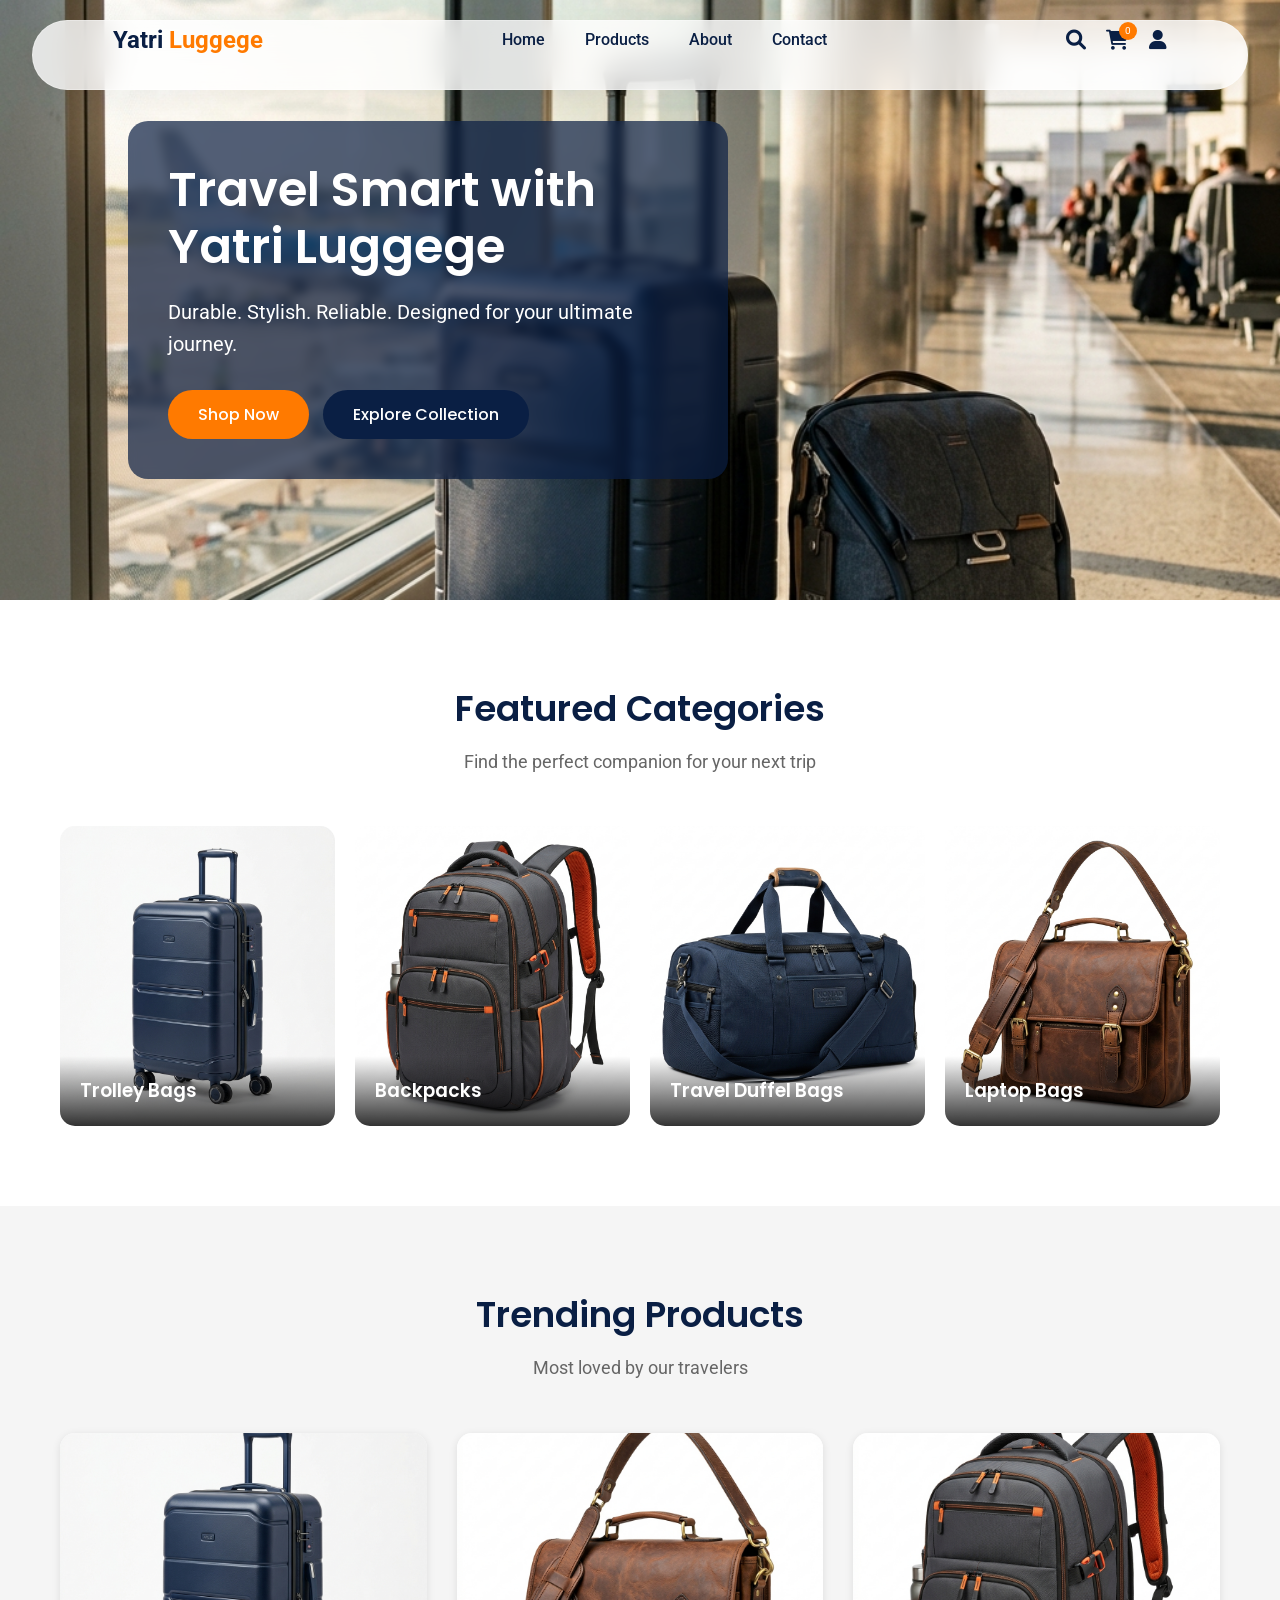
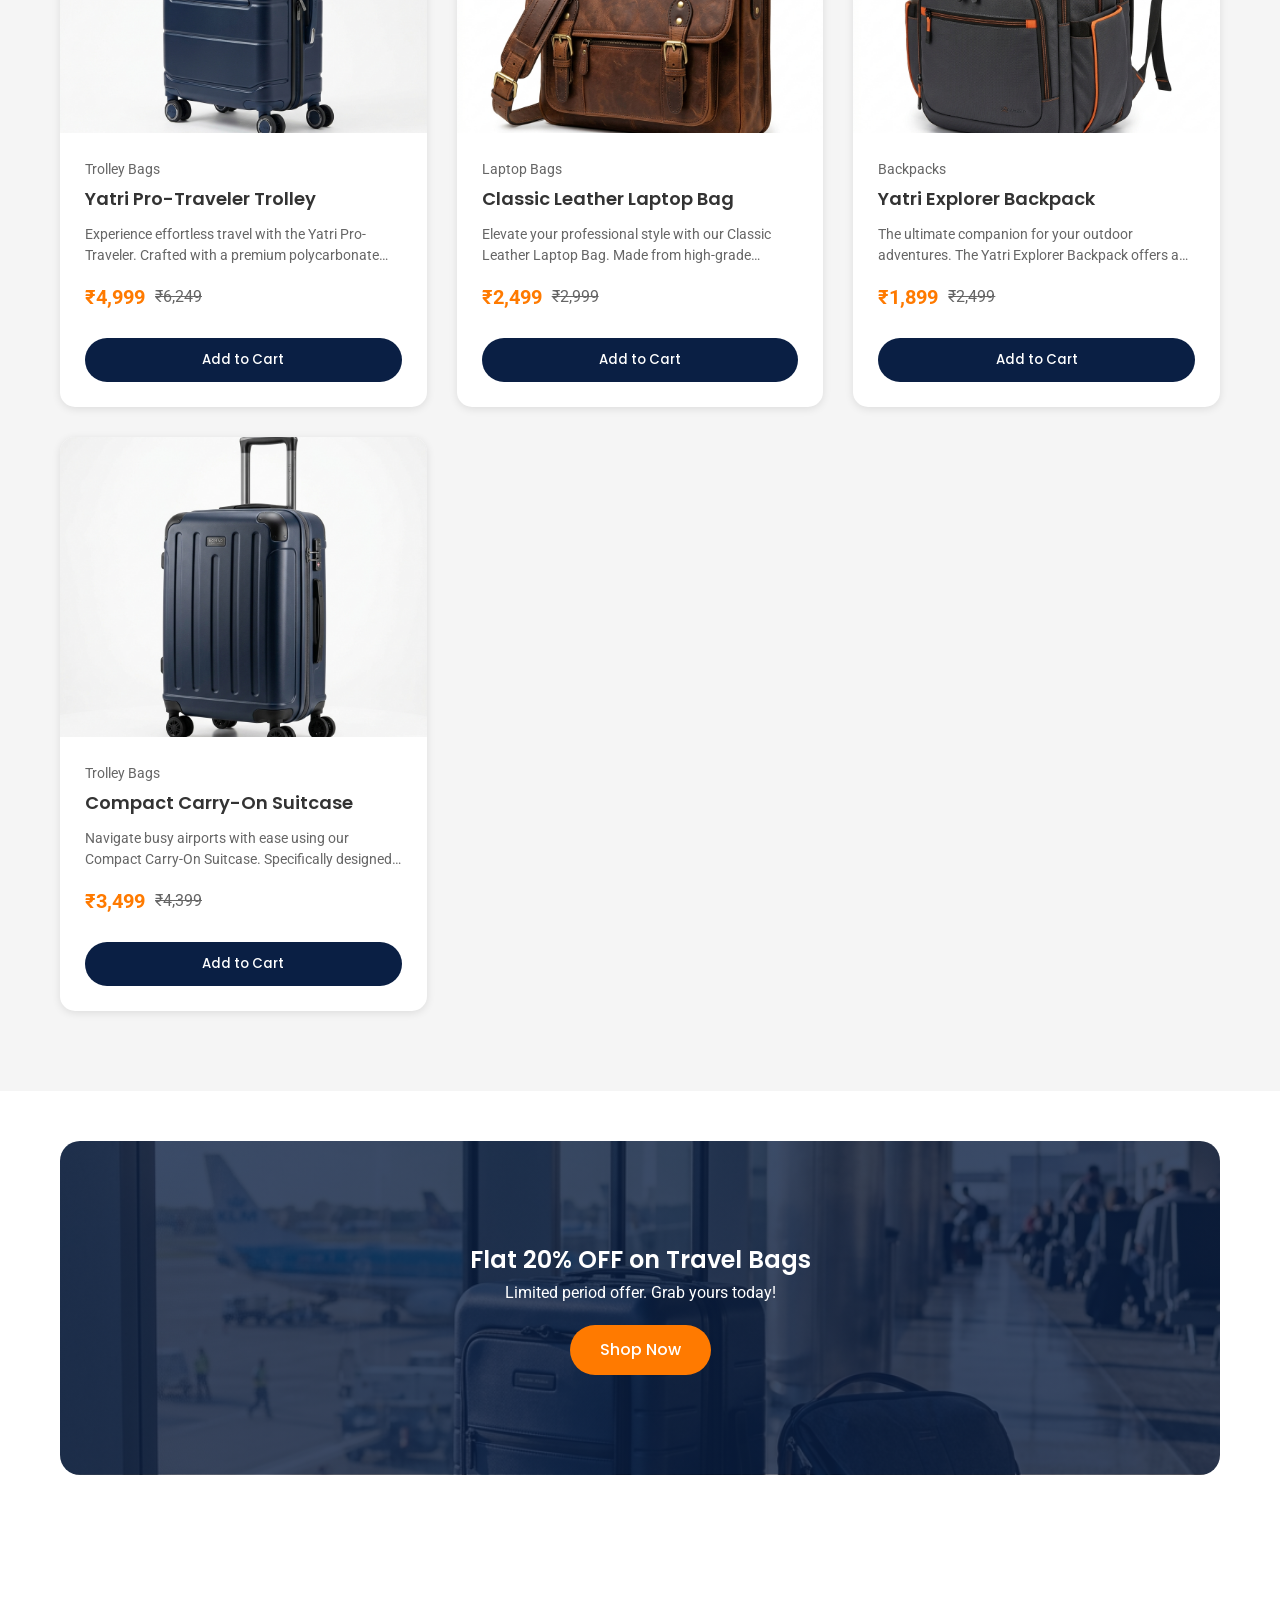
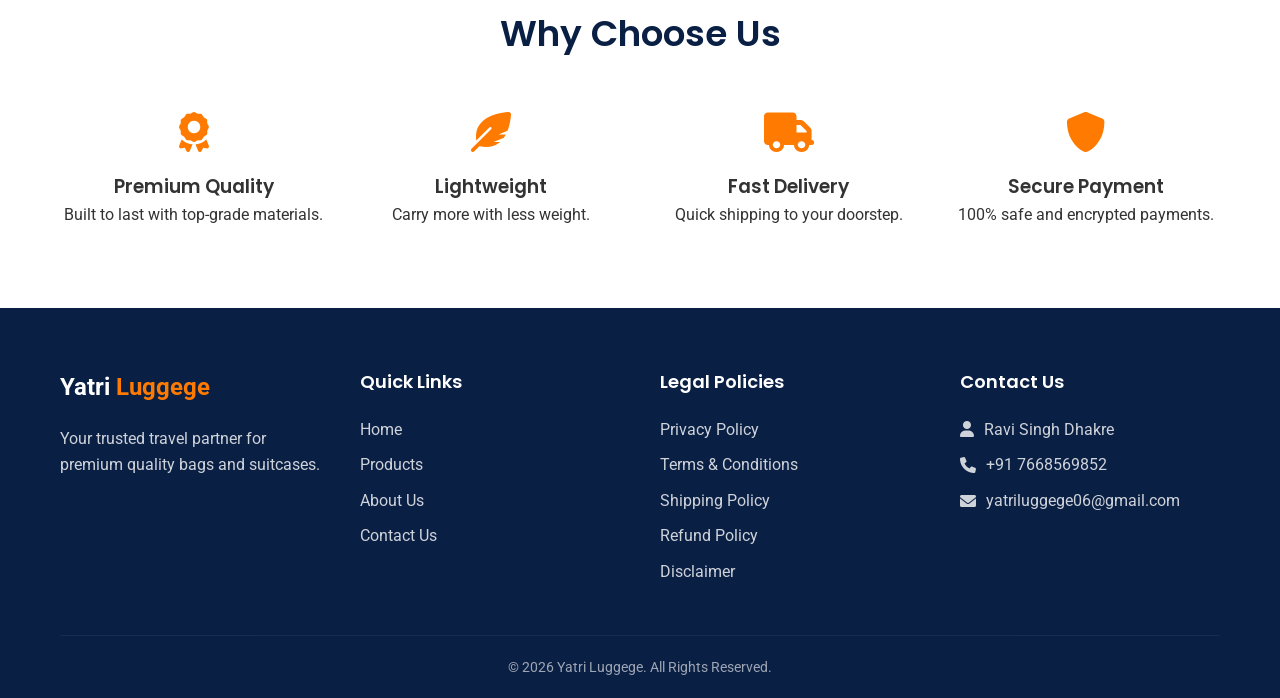
==== index.html @ 495dad35 "Made website fully mobile responsive: improved header, hero, grids, and tables" ====
<!DOCTYPE html>
<html lang="en">
<head>
    <meta charset="UTF-8">
    <meta name="viewport" content="width=device-width, initial-scale=1.0">
    <title>Yatri Luggege | Premium Travel Bags & Suitcases</title>
    <meta name="description" content="Shop high-quality, durable, and stylish travel bags, suitcases, and backpacks at Yatri Luggege. Your perfect travel partner.">
    <link rel="stylesheet" href="https://cdnjs.cloudflare.com/ajax/libs/font-awesome/6.0.0/css/all.min.css">
    <link rel="stylesheet" href="css/style.css">
    <style>
        /* Hero Slider Styles */
        .hero {
            height: 600px;
            position: relative;
            overflow: hidden;
        }
        .hero-slide {
            position: absolute;
            top: 0;
            left: 0;
            width: 100%;
            height: 100%;
            background-size: cover;
            background-position: center;
            display: flex;
            align-items: center;
            opacity: 0;
            transition: opacity 1s ease-in-out;
        }
        .hero-slide.active {
            opacity: 1;
        }
        .hero-content {
            color: white;
            max-width: 600px;
            padding: 40px;
            background: rgba(10, 31, 68, 0.7);
            backdrop-filter: blur(5px);
            border-radius: 20px;
            margin-left: 10%;
            animation: slideUp 0.8s ease-out;
        }
        @keyframes slideUp {
            from { transform: translateY(50px); opacity: 0; }
            to { transform: translateY(0); opacity: 1; }
        }
        .hero-content h1 {
            font-size: 48px;
            margin-bottom: 20px;
            line-height: 1.2;
        }
        .hero-content p {
            font-size: 20px;
            margin-bottom: 30px;
        }

        @media (max-width: 768px) {
            .hero {
                height: 500px;
            }
            .hero-content {
                margin-left: 5%;
                margin-right: 5%;
                padding: 30px;
                text-align: center;
            }
            .hero-content h1 {
                font-size: 32px;
            }
            .hero-content p {
                font-size: 16px;
            }
            .hero-btns {
                display: flex;
                flex-direction: column;
                gap: 10px;
            }
            .hero-btns .btn {
                margin-left: 0 !important;
                width: 100%;
            }
        }

        /* Category Section */
        .category-grid {
            display: grid;
            grid-template-columns: repeat(auto-fit, minmax(250px, 1fr));
            gap: 20px;
        }
        .category-card {
            height: 300px;
            border-radius: 15px;
            overflow: hidden;
            position: relative;
            cursor: pointer;
        }
        .category-card img {
            width: 100%;
            height: 100%;
            object-fit: cover;
            transition: transform 0.5s ease;
        }
        .category-card:hover img {
            transform: scale(1.1);
        }
        .category-overlay {
            position: absolute;
            bottom: 0;
            left: 0;
            width: 100%;
            padding: 20px;
            background: linear-gradient(transparent, rgba(0,0,0,0.8));
            color: white;
        }

        /* Product Cards */
        .product-grid {
            display: grid;
            grid-template-columns: repeat(auto-fill, minmax(280px, 1fr));
            gap: 30px;
        }
        @media (max-width: 480px) {
            .product-grid {
                grid-template-columns: 1fr;
                gap: 20px;
            }
            .category-grid {
                grid-template-columns: 1fr;
            }
        }
        .product-card {
            background: var(--white);
            border-radius: 15px;
            overflow: hidden;
            box-shadow: var(--shadow-sm);
            transition: var(--transition);
            position: relative;
        }
        .product-card:hover {
            transform: translateY(-10px);
            box-shadow: var(--shadow-lg);
        }
        .product-img {
            height: 300px;
            overflow: hidden;
        }
        .product-img img {
            width: 100%;
            height: 100%;
            object-fit: cover;
        }
        .product-info {
            padding: 25px;
        }
        .product-category {
            font-size: 14px;
            color: var(--text-light);
            margin-bottom: 5px;
        }
        .product-name {
            font-size: 18px;
            font-weight: 600;
            margin-bottom: 10px;
        }
        .product-card-description {
            font-size: 14px;
            color: var(--text-light);
            margin-bottom: 15px;
            display: -webkit-box;
            -webkit-line-clamp: 2;
            -webkit-box-orient: vertical;
            overflow: hidden;
            line-height: 1.5;
        }
        .product-price {
            display: flex;
            align-items: center;
            gap: 10px;
            margin-bottom: 25px;
        }
        .curr-price {
            font-size: 20px;
            font-weight: 700;
            color: var(--secondary-color);
        }
        .old-price {
            text-decoration: line-through;
            color: var(--text-light);
            font-size: 16px;
        }
        .add-to-cart-btn {
            width: 100%;
        }

        /* Offer Banner */
        .offer-banner {
            background: linear-gradient(rgba(10, 31, 68, 0.8), rgba(10, 31, 68, 0.8)), url('assets/hero/banner-1.png');
            background-size: cover;
            background-position: center;
            color: white;
            text-align: center;
            padding: 100px 20px;
            border-radius: 20px;
            margin: 50px 0;
        }
        @media (max-width: 768px) {
            .offer-banner {
                padding: 60px 20px;
            }
            .offer-banner h2 {
                font-size: 24px;
            }
        }

        /* Why Choose Us */
        .features-grid {
            display: grid;
            grid-template-columns: repeat(auto-fit, minmax(200px, 1fr));
            gap: 30px;
            text-align: center;
        }
        .feature-item i {
            font-size: 40px;
            color: var(--secondary-color);
            margin-bottom: 20px;
        }
    </style>
</head>
<body>

    <header>
        <div class="container">
            <nav>
                <a href="index.html" class="logo">Yatri <span>Luggege</span></a>
                <ul class="nav-links">
                    <li><a href="index.html">Home</a></li>
                    <li><a href="products.html">Products</a></li>
                    <li><a href="about.html">About</a></li>
                    <li><a href="contact.html">Contact</a></li>
                </ul>
                <div class="nav-icons">
                    <i class="fas fa-search"></i>
                    <a href="cart.html" class="cart-icon">
                        <i class="fas fa-shopping-cart"></i>
                        <span class="cart-count">0</span>
                    </a>
                    <a href="admin.html"><i class="fas fa-user"></i></a>
                    <i class="fas fa-bars menu-btn"></i>
                </div>
            </nav>
        </div>
    </header>

    <section class="hero">
        <div class="hero-slide active" style="background-image: url('assets/hero/banner-1.png');">
            <div class="hero-content">
                <h1>Travel Smart with Yatri Luggege</h1>
                <p>Durable. Stylish. Reliable. Designed for your ultimate journey.</p>
                <div class="hero-btns">
                    <a href="products.html" class="btn btn-secondary">Shop Now</a>
                    <a href="#featured" class="btn btn-primary" style="margin-left: 10px;">Explore Collection</a>
                </div>
            </div>
        </div>
    </section>

    <section class="section-padding" id="featured">
        <div class="container">
            <div class="section-title">
                <h2>Featured Categories</h2>
                <p>Find the perfect companion for your next trip</p>
            </div>
            <div class="category-grid">
                <div class="category-card" onclick="location.href='products.html?category=Trolley Bags'">
                    <img src="assets/products/trolley-1.jpg" alt="Trolley Bags">
                    <div class="category-overlay">
                        <h3>Trolley Bags</h3>
                    </div>
                </div>
                <div class="category-card" onclick="location.href='products.html?category=Backpacks'">
                    <img src="assets/products/backpack-1.jpg" alt="Backpacks">
                    <div class="category-overlay">
                        <h3>Backpacks</h3>
                    </div>
                </div>
                <div class="category-card" onclick="location.href='products.html?category=Travel Duffel Bags'">
                    <img src="assets/products/duffel-1.jpg" alt="Duffel Bags">
                    <div class="category-overlay">
                        <h3>Travel Duffel Bags</h3>
                    </div>
                </div>
                <div class="category-card" onclick="location.href='products.html?category=Laptop Bags'">
                    <img src="assets/products/laptop-1.jpg" alt="Laptop Bags">
                    <div class="category-overlay">
                        <h3>Laptop Bags</h3>
                    </div>
                </div>
            </div>
        </div>
    </section>

    <section class="section-padding" style="background: var(--accent-color);">
        <div class="container">
            <div class="section-title">
                <h2>Trending Products</h2>
                <p>Most loved by our travelers</p>
            </div>
            <div class="product-grid" id="trending-products">
                <!-- Products loaded via JS -->
            </div>
        </div>
    </section>

    <section class="container">
        <div class="offer-banner">
            <h2>Flat 20% OFF on Travel Bags</h2>
            <p>Limited period offer. Grab yours today!</p>
            <a href="products.html" class="btn btn-secondary" style="margin-top: 20px;">Shop Now</a>
        </div>
    </section>

    <section class="section-padding">
        <div class="container">
            <div class="section-title">
                <h2>Why Choose Us</h2>
            </div>
            <div class="features-grid">
                <div class="feature-item">
                    <i class="fas fa-award"></i>
                    <h3>Premium Quality</h3>
                    <p>Built to last with top-grade materials.</p>
                </div>
                <div class="feature-item">
                    <i class="fas fa-feather-alt"></i>
                    <h3>Lightweight</h3>
                    <p>Carry more with less weight.</p>
                </div>
                <div class="feature-item">
                    <i class="fas fa-truck"></i>
                    <h3>Fast Delivery</h3>
                    <p>Quick shipping to your doorstep.</p>
                </div>
                <div class="feature-item">
                    <i class="fas fa-shield-alt"></i>
                    <h3>Secure Payment</h3>
                    <p>100% safe and encrypted payments.</p>
                </div>
            </div>
        </div>
    </section>

    <footer>
        <div class="container">
            <div class="footer-content">
                <div class="footer-brand">
                    <a href="index.html" class="logo" style="color: white;">Yatri <span>Luggege</span></a>
                    <p>Your trusted travel partner for premium quality bags and suitcases.</p>

                </div>
                <div class="footer-links">
                    <h4>Quick Links</h4>
                    <ul>
                        <li><a href="index.html">Home</a></li>
                        <li><a href="products.html">Products</a></li>
                        <li><a href="about.html">About Us</a></li>
                        <li><a href="contact.html">Contact Us</a></li>
                    </ul>
                </div>
                <div class="footer-links">
                    <h4>Legal Policies</h4>
                    <ul>
                        <li><a href="privacy-policy.html">Privacy Policy</a></li>
                        <li><a href="terms-conditions.html">Terms & Conditions</a></li>
                        <li><a href="shipping-policy.html">Shipping Policy</a></li>
                        <li><a href="refund-policy.html">Refund Policy</a></li>
                        <li><a href="disclaimer.html">Disclaimer</a></li>
                    </ul>
                </div>
                <div class="footer-contact">
                    <h4>Contact Us</h4>
                    <p><i class="fas fa-user"></i> Ravi Singh Dhakre</p>
                    <p><i class="fas fa-phone"></i> +91 7668569852</p>
                    <p><i class="fas fa-envelope"></i> yatriluggege06@gmail.com</p>
                </div>
            </div>
            <div class="footer-bottom">
                <p>&copy; 2026 Yatri Luggege. All Rights Reserved.</p>
            </div>
        </div>
    </footer>

    <script src="js/db.js"></script>
    <script src="js/main.js"></script>
    <script>
        document.addEventListener('DOMContentLoaded', () => {
            const trendingContainer = document.getElementById('trending-products');
            const trendingProducts = getTrendingProducts();

            trendingProducts.forEach(product => {
                const card = document.createElement('div');
                card.className = 'product-card';
                card.innerHTML = `
                    <div class="product-img">
                        <img src="${product.image}" alt="${product.name}" onclick="location.href='product-detail.html?id=${product.id}'">
                    </div>
                    <div class="product-info">
                        <div class="product-category">${product.category}</div>
                        <h3 class="product-name">${product.name}</h3>
                        <p class="product-card-description">${product.description}</p>
                        <div class="product-price">
                            <span class="curr-price">${formatPrice(product.price)}</span>
                            <span class="old-price">${formatPrice(product.originalPrice)}</span>
                        </div>
                        <button class="btn btn-primary add-to-cart-btn" onclick="addToCart(${product.id}, 1)">Add to Cart</button>
                    </div>
                `;
                trendingContainer.appendChild(card);
            });
        });
    </script>
</body>
</html>
---- css/style.css ----
@import url('https://fonts.googleapis.com/css2?family=Poppins:wght@300;400;500;600;700&family=Roboto:wght@300;400;500;700&display=swap');

:root {
    /* Colors */
    --primary-color: #0A1F44;
    --secondary-color: #FF7A00;
    --accent-color: #F5F5F5;
    --text-dark: #333333;
    --text-light: #666666;
    --white: #FFFFFF;
    --error: #FF4D4D;
    --success: #27AE60;

    /* Fonts */
    --heading-font: 'Poppins', sans-serif;
    --body-font: 'Roboto', sans-serif;

    /* Shadows */
    --shadow-sm: 0 2px 8px rgba(0, 0, 0, 0.1);
    --shadow-md: 0 4px 12px rgba(0, 0, 0, 0.15);
    --shadow-lg: 0 8px 24px rgba(0, 0, 0, 0.2);

    /* Spacing */
    --container-width: 1200px;
    --header-height: 80px;
    --transition: all 0.3s ease;
}

* {
    margin: 0;
    padding: 0;
    box-sizing: border-box;
}

body {
    font-family: var(--body-font);
    color: var(--text-dark);
    line-height: 1.6;
    overflow-x: hidden;
}

h1, h2, h3, h4, h5, h6 {
    font-family: var(--heading-font);
    font-weight: 600;
}

a {
    text-decoration: none;
    color: inherit;
    transition: var(--transition);
}

ul {
    list-style: none;
}

img {
    max-width: 100%;
    display: block;
}

.container {
    max-width: var(--container-width);
    margin: 0 auto;
    padding: 0 20px;
}

header .container {
    max-width: 95%; /* Extra width only for the header */
}

.btn {
    display: inline-block;
    padding: 12px 30px;
    border-radius: 50px;
    font-weight: 500;
    cursor: pointer;
    transition: var(--transition);
    border: none;
    font-family: var(--heading-font);
    text-align: center;
}

.btn-primary {
    background-color: var(--primary-color);
    color: var(--white);
}

.btn-primary:hover {
    background-color: #0d2a5c;
    transform: translateY(-2px);
    box-shadow: var(--shadow-md);
}

.btn-secondary {
    background-color: var(--secondary-color);
    color: var(--white);
}

.btn-secondary:hover {
    background-color: #e66e00;
    transform: translateY(-2px);
    box-shadow: var(--shadow-md);
}

.section-padding {
    padding: 80px 0;
}

.section-title {
    text-align: center;
    margin-bottom: 50px;
}

.section-title h2 {
    font-size: 36px;
    margin-bottom: 10px;
    color: var(--primary-color);
}

.section-title p {
    color: var(--text-light);
    font-size: 18px;
}

/* Header Styles */
header {
    position: fixed;
    top: 20px;
    left: 50%;
    transform: translateX(-50%);
    width: 95%;
    max-width: 1400px;
    height: 70px;
    background: rgba(255, 255, 255, 0.8);
    backdrop-filter: blur(15px);
    -webkit-backdrop-filter: blur(15px);
    border: 1px solid rgba(255, 255, 255, 0.3);
    border-radius: 50px;
    z-index: 1000;
    transition: all 0.4s cubic-bezier(0.4, 0, 0.2, 1);
    box-shadow: 0 10px 30px rgba(0, 0, 0, 0.05);
}

header.scrolled {
    top: 0;
    width: 100%;
    max-width: 100%;
    border-radius: 0;
    background: rgba(255, 255, 255, 0.95);
    height: 65px;
    box-shadow: var(--shadow-md);
}

@media (max-width: 768px) {
    header {
        top: 0;
        width: 100%;
        height: 65px;
        padding: 0 15px;
        border-radius: 0;
    }
    header.scrolled {
        height: 60px;
    }
}

nav {
    height: 100%;
    display: flex;
    justify-content: space-between;
    align-items: center;
    padding: 0 30px;
}

.logo {
    font-size: 24px;
    font-weight: 700;
    color: var(--primary-color);
    white-space: nowrap;
}

@media (max-width: 480px) {
    .logo {
        font-size: 20px;
    }
}

.logo span {
    color: var(--secondary-color);
}

.nav-links {
    display: flex;
    gap: 40px;
}

.nav-links a {
    text-decoration: none;
    color: var(--primary-color);
    font-weight: 500;
    transition: var(--transition);
    position: relative;
    padding: 5px 0;
}

.nav-links a::after {
    content: '';
    position: absolute;
    bottom: 0;
    left: 0;
    width: 0;
    height: 2px;
    background: var(--secondary-color);
    transition: var(--transition);
}

.nav-links a:hover::after,
.nav-links a.active::after {
    width: 100%;
}

.nav-links a:hover {
    color: var(--secondary-color);
}

.nav-icons {
    display: flex;
    gap: 25px;
    align-items: center;
}

.nav-icons i, .nav-icons a {
    font-size: 20px;
    color: var(--primary-color);
    cursor: pointer;
    transition: var(--transition);
    text-decoration: none;
}

.nav-icons i:hover, .nav-icons a:hover {
    color: var(--secondary-color);
    transform: scale(1.1);
}

.cart-icon {
    position: relative;
    display: flex;
    align-items: center;
}


.cart-count {
    position: absolute;
    top: -8px;
    right: -8px;
    background: var(--secondary-color);
    color: var(--white);
    font-size: 10px;
    width: 18px;
    height: 18px;
    border-radius: 50%;
    display: flex;
    align-items: center;
    justify-content: center;
}

/* Footer Styles */
footer {
    background: var(--primary-color);
    color: var(--white);
    padding: 60px 0 20px;
}

.footer-content {
    display: grid;
    grid-template-columns: repeat(auto-fit, minmax(250px, 1fr));
    gap: 40px;
    margin-bottom: 40px;
}

.footer-brand p {
    margin-top: 20px;
    opacity: 0.8;
}

.footer-links h4, .footer-contact h4 {
    margin-bottom: 20px;
    font-size: 18px;
}

.footer-links ul li {
    margin-bottom: 10px;
}

.footer-links ul li a {
    opacity: 0.8;
}

.footer-links ul li a:hover {
    opacity: 1;
    color: var(--secondary-color);
    padding-left: 5px;
}

.footer-contact p {
    margin-bottom: 10px;
    opacity: 0.8;
    display: flex;
    align-items: center;
    gap: 10px;
}

.social-links {
    display: flex;
    gap: 15px;
    margin-top: 20px;
}

.social-links a {
    width: 35px;
    height: 35px;
    background: rgba(255, 255, 255, 0.1);
    display: flex;
    align-items: center;
    justify-content: center;
    border-radius: 50%;
}

.footer-bottom {
    text-align: center;
    padding-top: 20px;
    border-top: 1px solid rgba(255, 255, 255, 0.1);
    font-size: 14px;
    opacity: 0.6;
}

/* Mobile Menu Toggle */
.menu-btn {
    display: none;
    font-size: 24px;
    cursor: pointer;
    color: var(--primary-color);
    order: 3;
}

.nav-icons {
    display: flex;
    gap: 20px;
    align-items: center;
    order: 2;
}

@media (max-width: 768px) {
    .menu-btn {
        display: block;
    }
    
    .nav-links {
        position: fixed;
        top: 0;
        right: -100%;
        height: 100vh;
        width: 280px;
        background: white;
        flex-direction: column;
        align-items: center;
        justify-content: center;
        gap: 30px;
        box-shadow: -5px 0 15px rgba(0,0,0,0.1);
        transition: 0.4s ease;
        z-index: 1001;
        display: flex;
    }

    .nav-links.active {
        right: 0;
    }

    .nav-links li {
        width: 100%;
        text-align: center;
    }

    .nav-links a {
        font-size: 18px;
        display: block;
        padding: 15px;
    }

    /* Menu Overlay */
    .menu-overlay {
        position: fixed;
        top: 0;
        left: 0;
        width: 100%;
        height: 100%;
        background: rgba(0,0,0,0.5);
        display: none;
        z-index: 1000;
    }

    .menu-overlay.active {
        display: block;
    }
}

/* Global Responsive Adjustments */
@media (max-width: 1024px) {
    :root {
        --container-width: 95%;
    }
}

@media (max-width: 768px) {
    .section-padding {
        padding: 60px 0;
    }
    .section-title {
        margin-bottom: 30px;
    }
    .section-title h2 {
        font-size: 28px;
    }
    .section-title p {
        font-size: 16px;
    }
    
    .grid-4, .grid-3, .grid-2 {
        grid-template-columns: repeat(auto-fit, minmax(250px, 1fr));
        gap: 20px;
    }
}

@media (max-width: 480px) {
    .container {
        padding: 0 15px;
    }
    .btn {
        padding: 10px 20px;
        font-size: 14px;
    }
}

/* Responsive Table Wrapper */
.table-responsive {
    width: 100%;
    overflow-x: auto;
    -webkit-overflow-scrolling: touch;
    margin-bottom: 20px;
}

.table-responsive table {
    min-width: 600px;
}
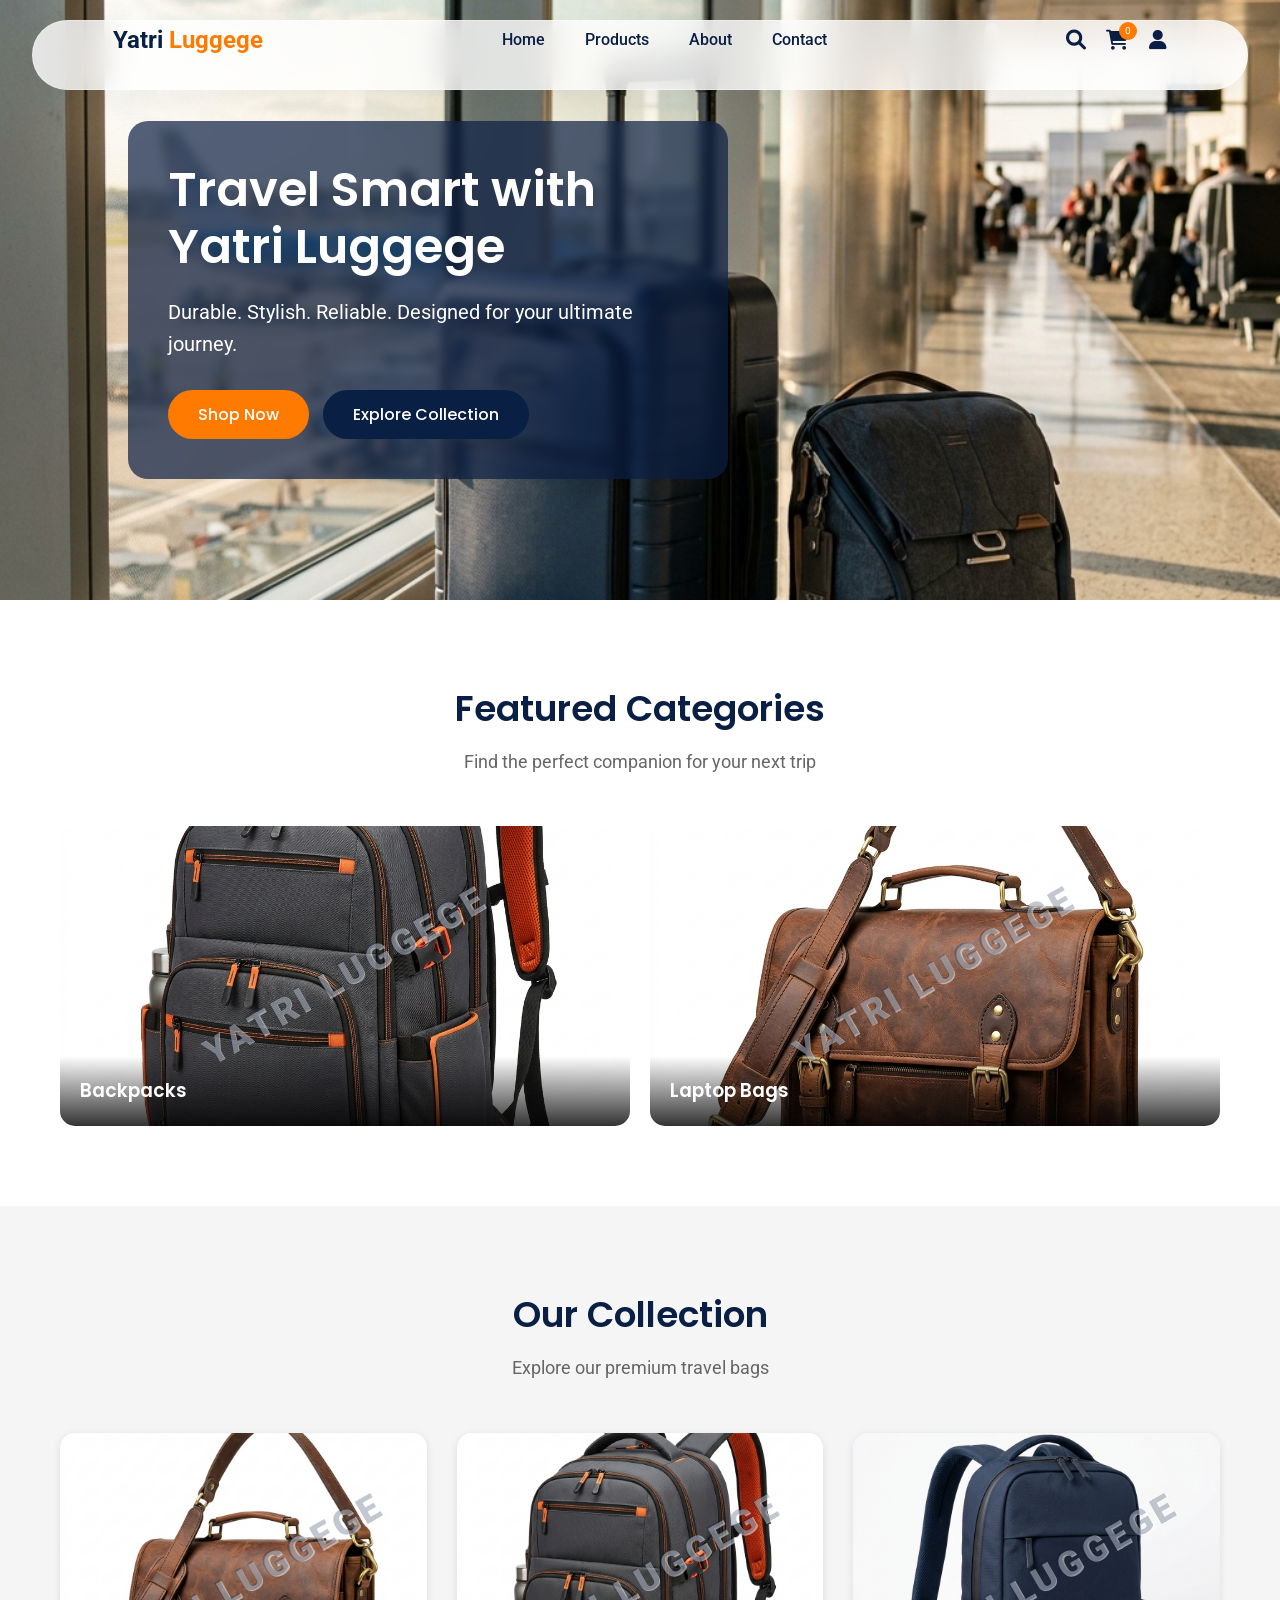
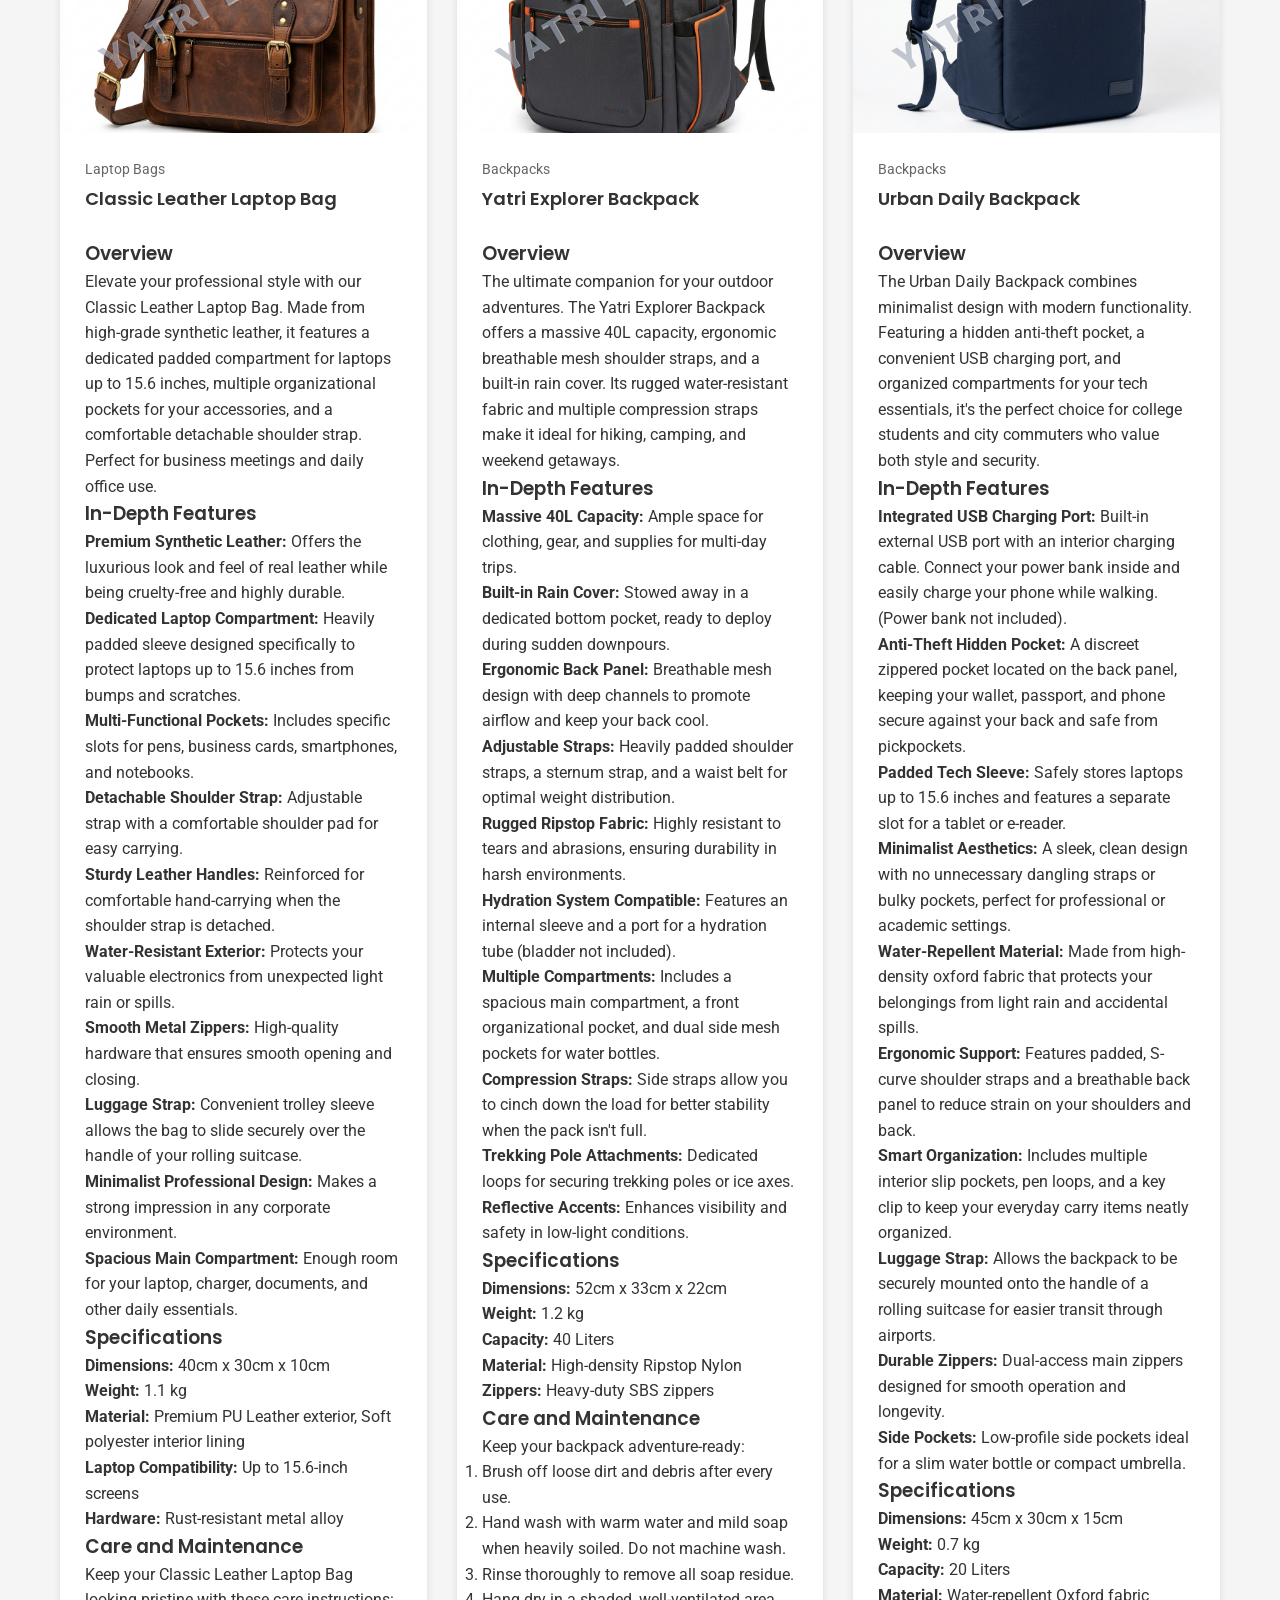
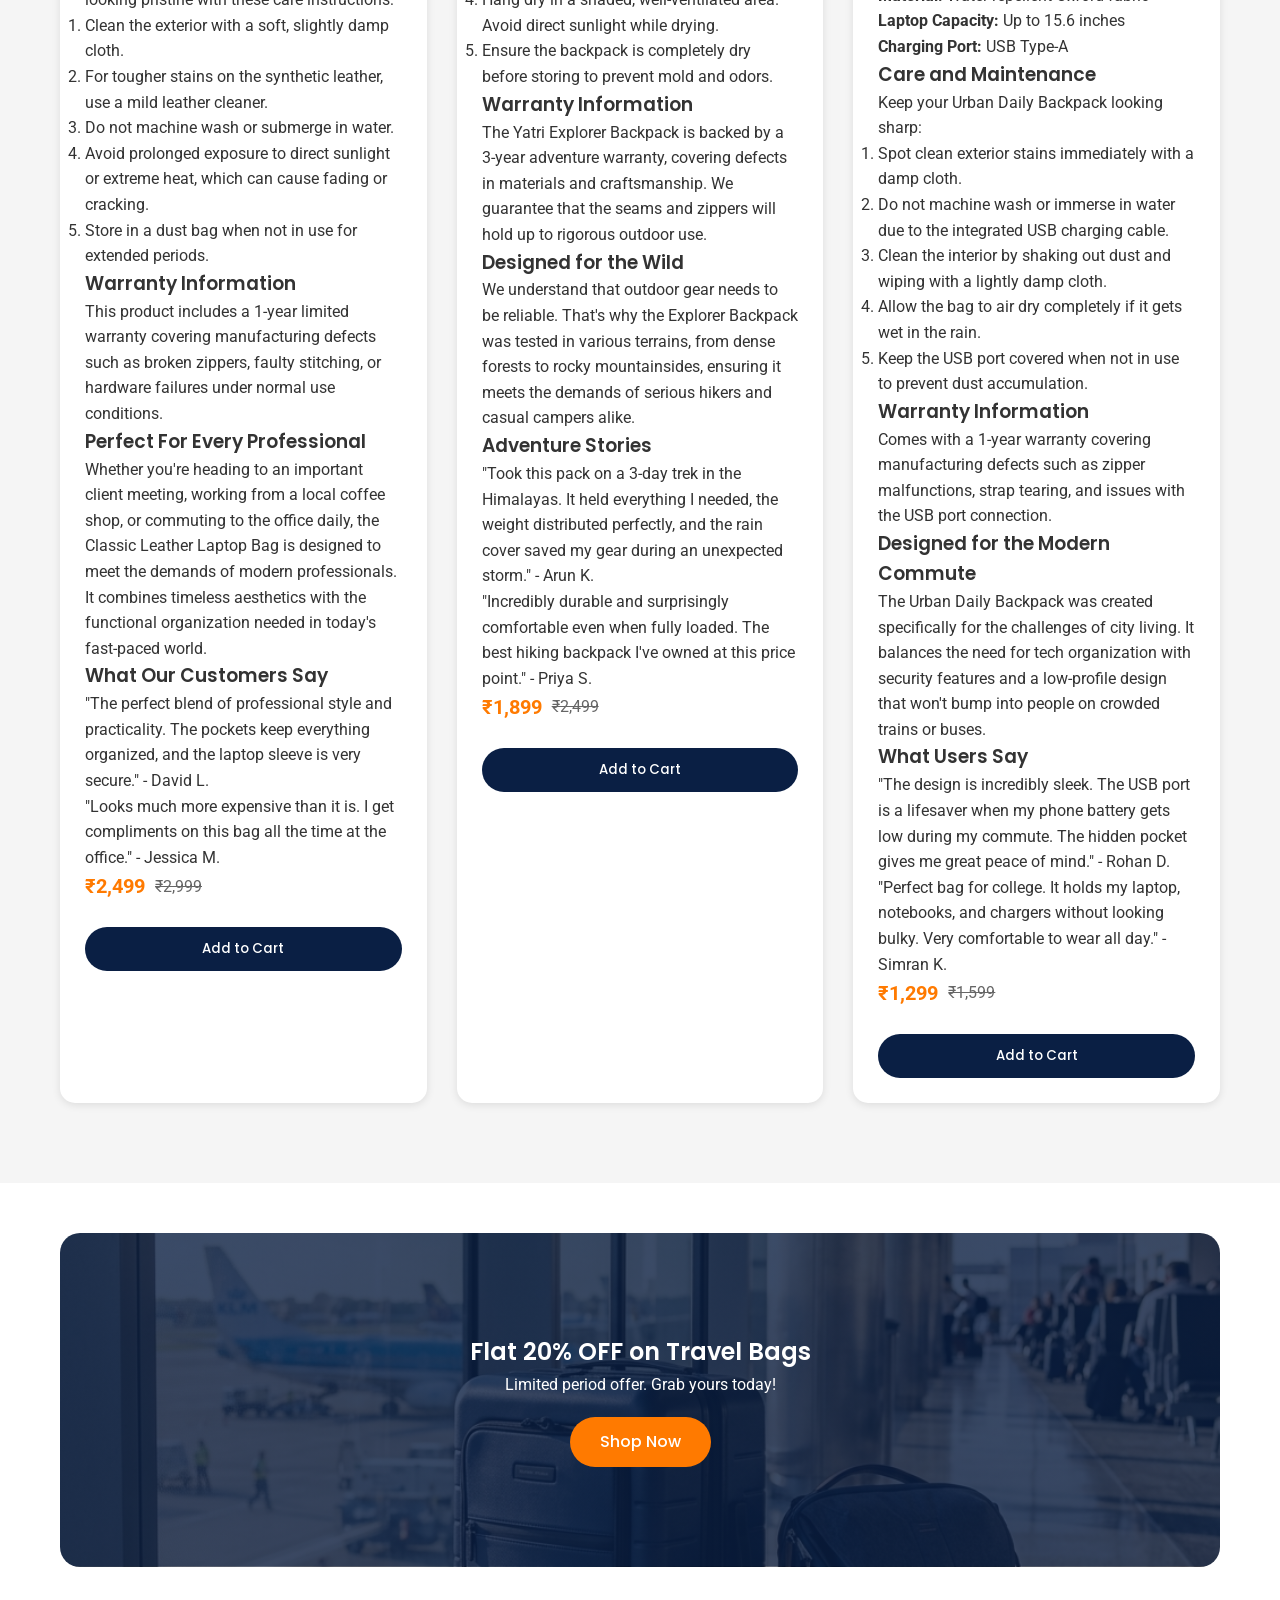
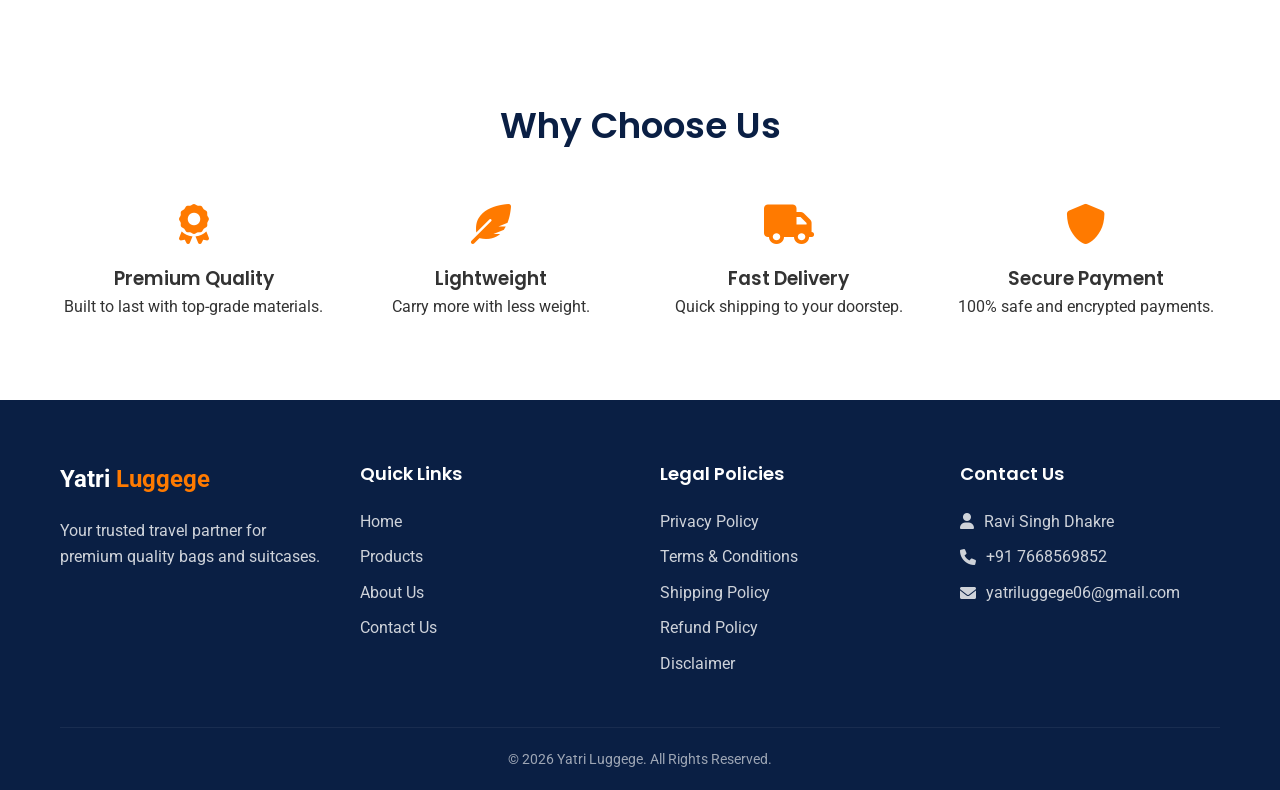
==== commit 192bc70f: "Remove trolley and duffel bags, update mobile responsiveness" ====
--- a/index.html
+++ b/index.html
@@ -271,24 +271,12 @@
                 <p>Find the perfect companion for your next trip</p>
             </div>
             <div class="category-grid">
-                <div class="category-card" onclick="location.href='products.html?category=Trolley Bags'">
-                    <img src="assets/products/trolley-1.jpg" alt="Trolley Bags">
-                    <div class="category-overlay">
-                        <h3>Trolley Bags</h3>
-                    </div>
-                </div>
                 <div class="category-card" onclick="location.href='products.html?category=Backpacks'">
                     <img src="assets/products/backpack-1.jpg" alt="Backpacks">
                     <div class="category-overlay">
                         <h3>Backpacks</h3>
                     </div>
                 </div>
-                <div class="category-card" onclick="location.href='products.html?category=Travel Duffel Bags'">
-                    <img src="assets/products/duffel-1.jpg" alt="Duffel Bags">
-                    <div class="category-overlay">
-                        <h3>Travel Duffel Bags</h3>
-                    </div>
-                </div>
                 <div class="category-card" onclick="location.href='products.html?category=Laptop Bags'">
                     <img src="assets/products/laptop-1.jpg" alt="Laptop Bags">
                     <div class="category-overlay">
@@ -302,8 +290,8 @@
     <section class="section-padding" style="background: var(--accent-color);">
         <div class="container">
             <div class="section-title">
-                <h2>Trending Products</h2>
-                <p>Most loved by our travelers</p>
+                <h2>Our Collection</h2>
+                <p>Explore our premium travel bags</p>
             </div>
             <div class="product-grid" id="trending-products">
                 <!-- Products loaded via JS -->
@@ -394,7 +382,7 @@
     <script>
         document.addEventListener('DOMContentLoaded', () => {
             const trendingContainer = document.getElementById('trending-products');
-            const trendingProducts = getTrendingProducts();
+            const trendingProducts = getProducts().slice(0, 8); // Show up to 8 products on homepage
 
             trendingProducts.forEach(product => {
                 const card = document.createElement('div');
--- a/css/style.css
+++ b/css/style.css
@@ -243,6 +243,15 @@
     transform: scale(1.1);
 }
 
+@media (max-width: 768px) {
+    .nav-icons {
+        gap: 15px;
+    }
+    .nav-icons i, .nav-icons a {
+        font-size: 18px;
+    }
+}
+
 .cart-icon {
     position: relative;
     display: flex;
@@ -361,16 +370,18 @@
         top: 0;
         right: -100%;
         height: 100vh;
-        width: 280px;
+        width: 80%; /* Increased from 280px */
+        max-width: 320px;
         background: white;
         flex-direction: column;
         align-items: center;
         justify-content: center;
-        gap: 30px;
-        box-shadow: -5px 0 15px rgba(0,0,0,0.1);
-        transition: 0.4s ease;
+        gap: 20px;
+        box-shadow: -10px 0 30px rgba(0,0,0,0.2);
+        transition: 0.4s cubic-bezier(0.4, 0, 0.2, 1);
         z-index: 1001;
         display: flex;
+        padding: 40px 0;
     }
 
     .nav-links.active {
@@ -383,9 +394,16 @@
     }
 
     .nav-links a {
-        font-size: 18px;
+        font-size: 20px;
         display: block;
-        padding: 15px;
+        padding: 20px;
+        width: 100%;
+        text-align: center;
+        border-bottom: 1px solid #f5f5f5;
+    }
+    
+    .nav-links li:last-child a {
+        border-bottom: none;
     }
 
     /* Menu Overlay */
@@ -453,3 +471,48 @@
 .table-responsive table {
     min-width: 600px;
 }
+
+/* Yatri Luggege Brand Text Watermark */
+.product-img,
+.product-gallery,
+.category-card,
+.cart-item-img {
+    position: relative !important;
+    display: block;
+}
+
+.product-img::after,
+.product-gallery::after,
+.category-card::after {
+    content: 'Yatri Luggege';
+    position: absolute;
+    top: 50%;
+    left: 50%;
+    transform: translate(-50%, -50%) rotate(-30deg);
+    font-size: 36px;
+    font-weight: 900;
+    color: rgba(10, 31, 68, 0.25);
+    text-transform: uppercase;
+    letter-spacing: 4px;
+    pointer-events: none;
+    z-index: 100;
+    white-space: nowrap;
+    text-shadow: 1px 1px 0 rgba(255, 255, 255, 0.5);
+}
+
+.cart-item-img::after {
+    content: 'Yatri Luggege';
+    position: absolute;
+    top: 50%;
+    left: 50%;
+    transform: translate(-50%, -50%) rotate(-30deg);
+    font-size: 12px;
+    font-weight: 900;
+    color: rgba(10, 31, 68, 0.25);
+    text-transform: uppercase;
+    letter-spacing: 1px;
+    pointer-events: none;
+    z-index: 100;
+    white-space: nowrap;
+    text-shadow: 1px 1px 0 rgba(255, 255, 255, 0.5);
+}
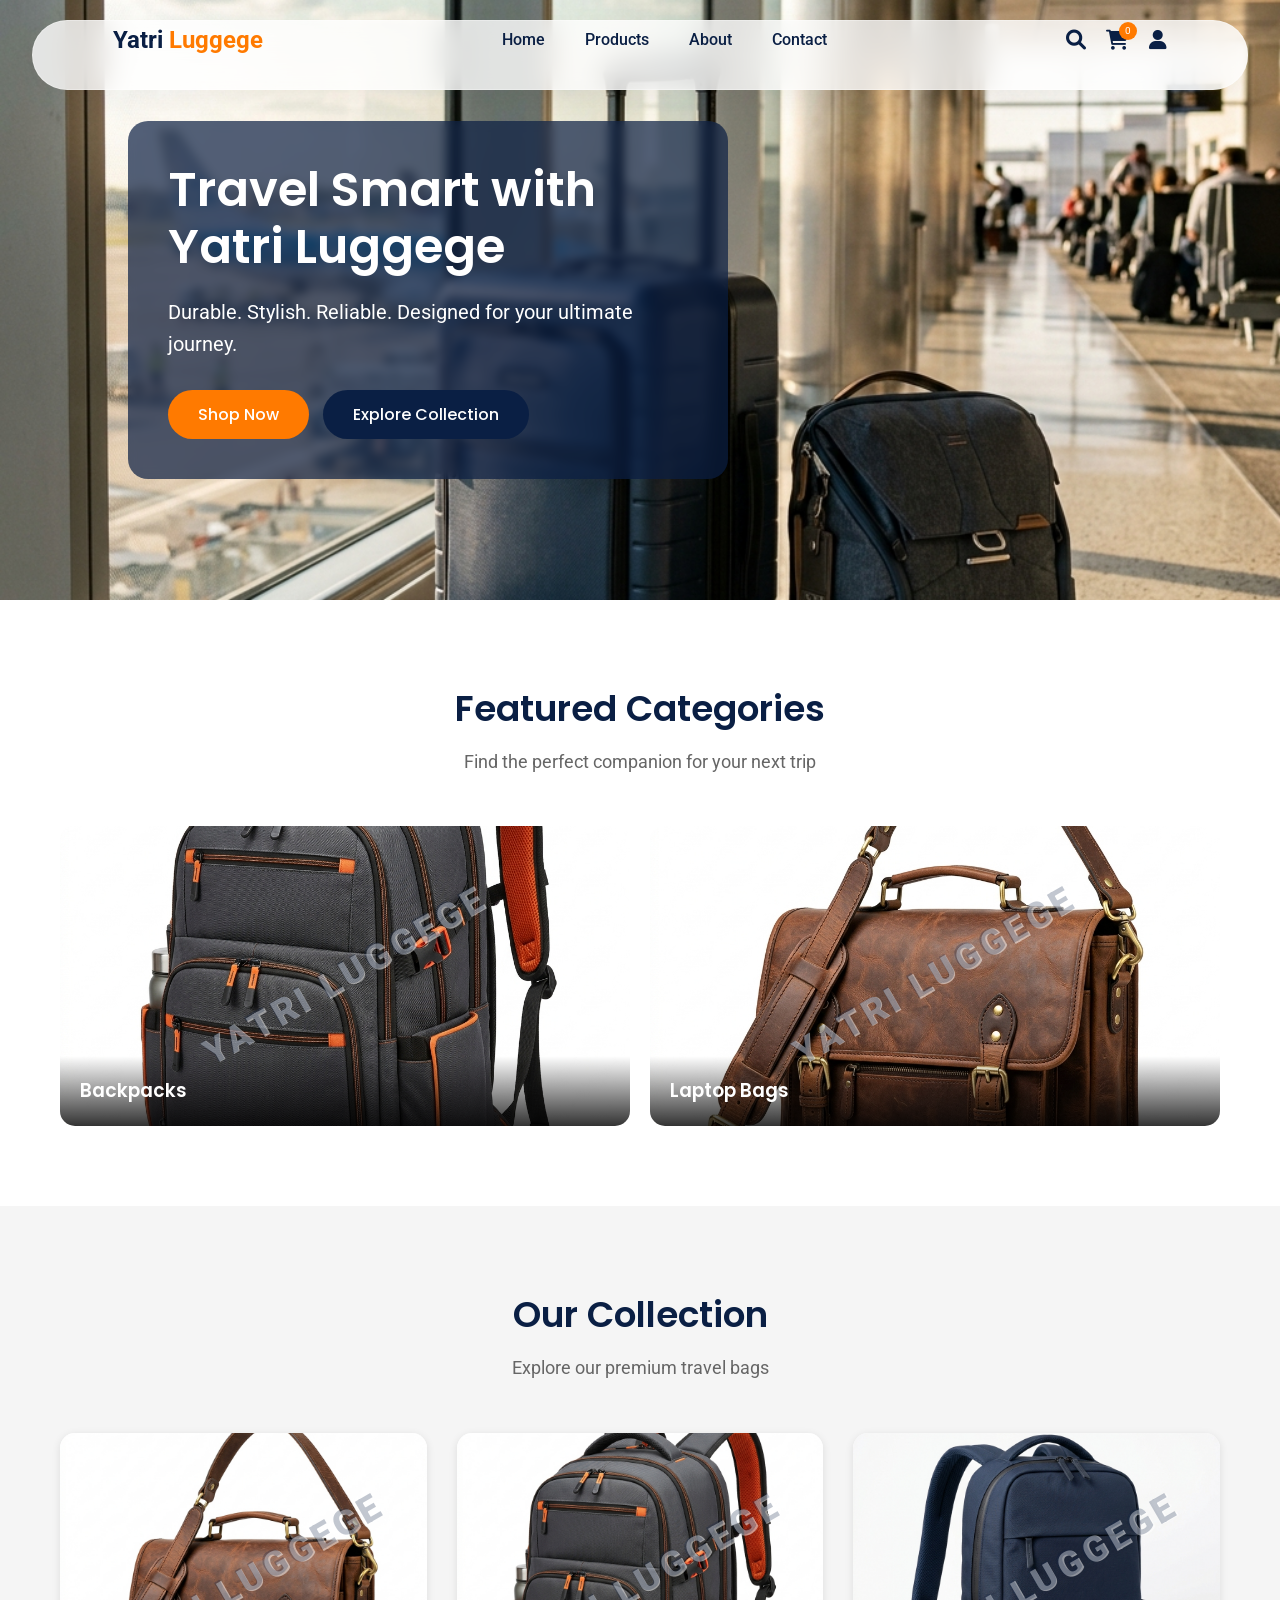
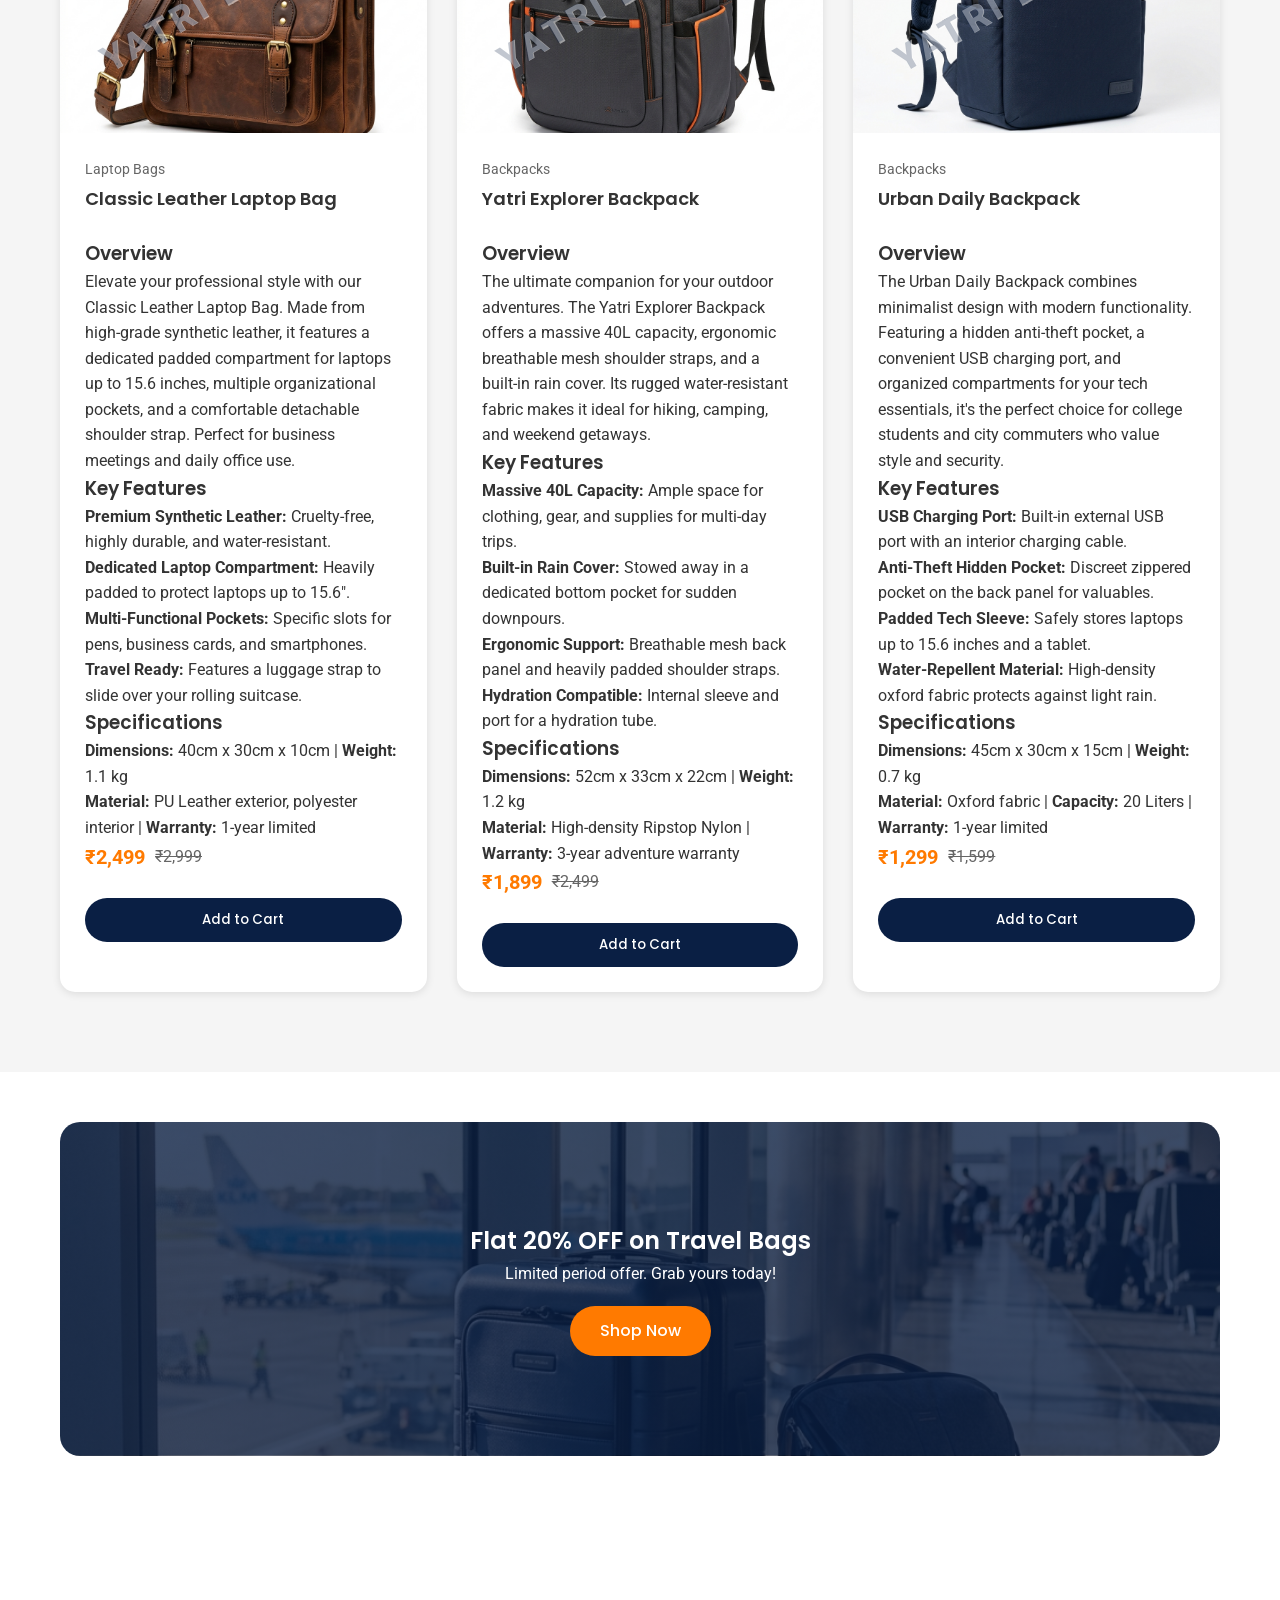
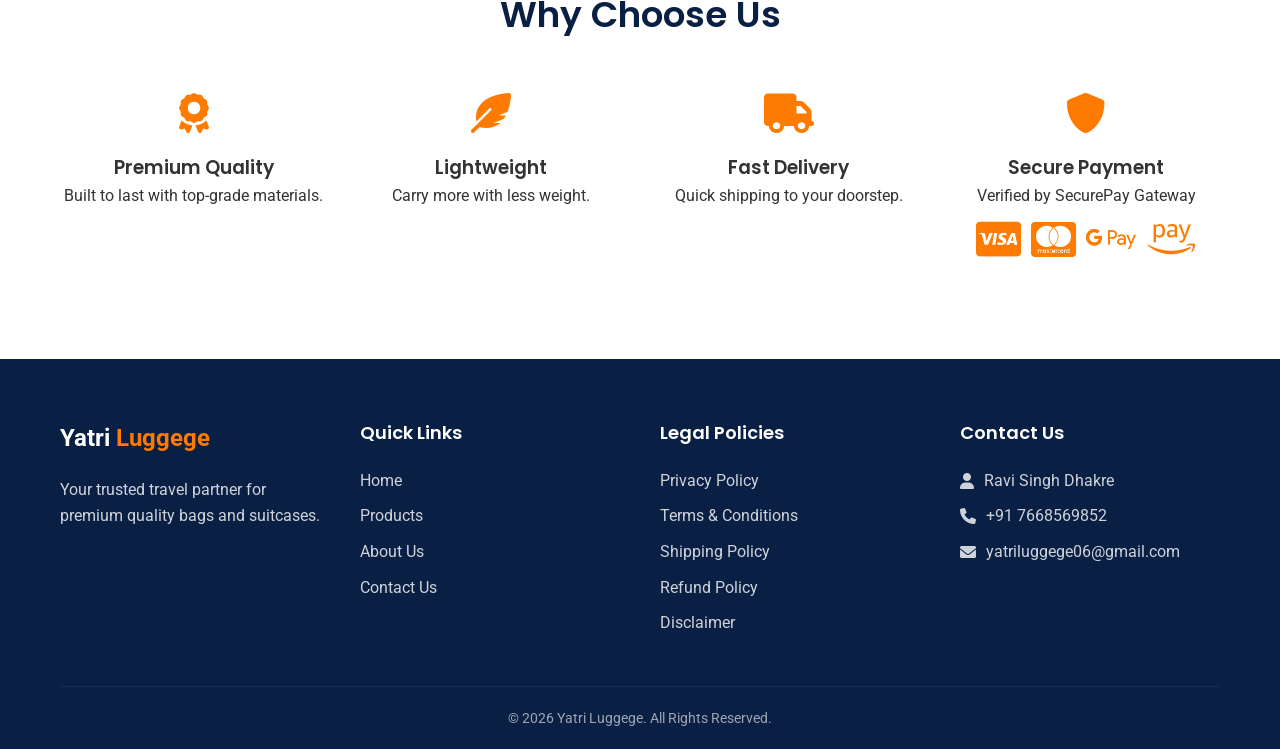
==== commit 92a02e7d: "Integrate payment gateway API key and add trust badges across website" ====
--- a/index.html
+++ b/index.html
@@ -331,7 +331,13 @@
                 <div class="feature-item">
                     <i class="fas fa-shield-alt"></i>
                     <h3>Secure Payment</h3>
-                    <p>100% safe and encrypted payments.</p>
+                    <p>Verified by SecurePay Gateway</p>
+                    <div style="margin-top: 10px; display: flex; justify-content: center; gap: 10px; font-size: 20px; color: #666;">
+                        <i class="fab fa-cc-visa"></i>
+                        <i class="fab fa-cc-mastercard"></i>
+                        <i class="fab fa-google-pay"></i>
+                        <i class="fab fa-amazon-pay"></i>
+                    </div>
                 </div>
             </div>
         </div>
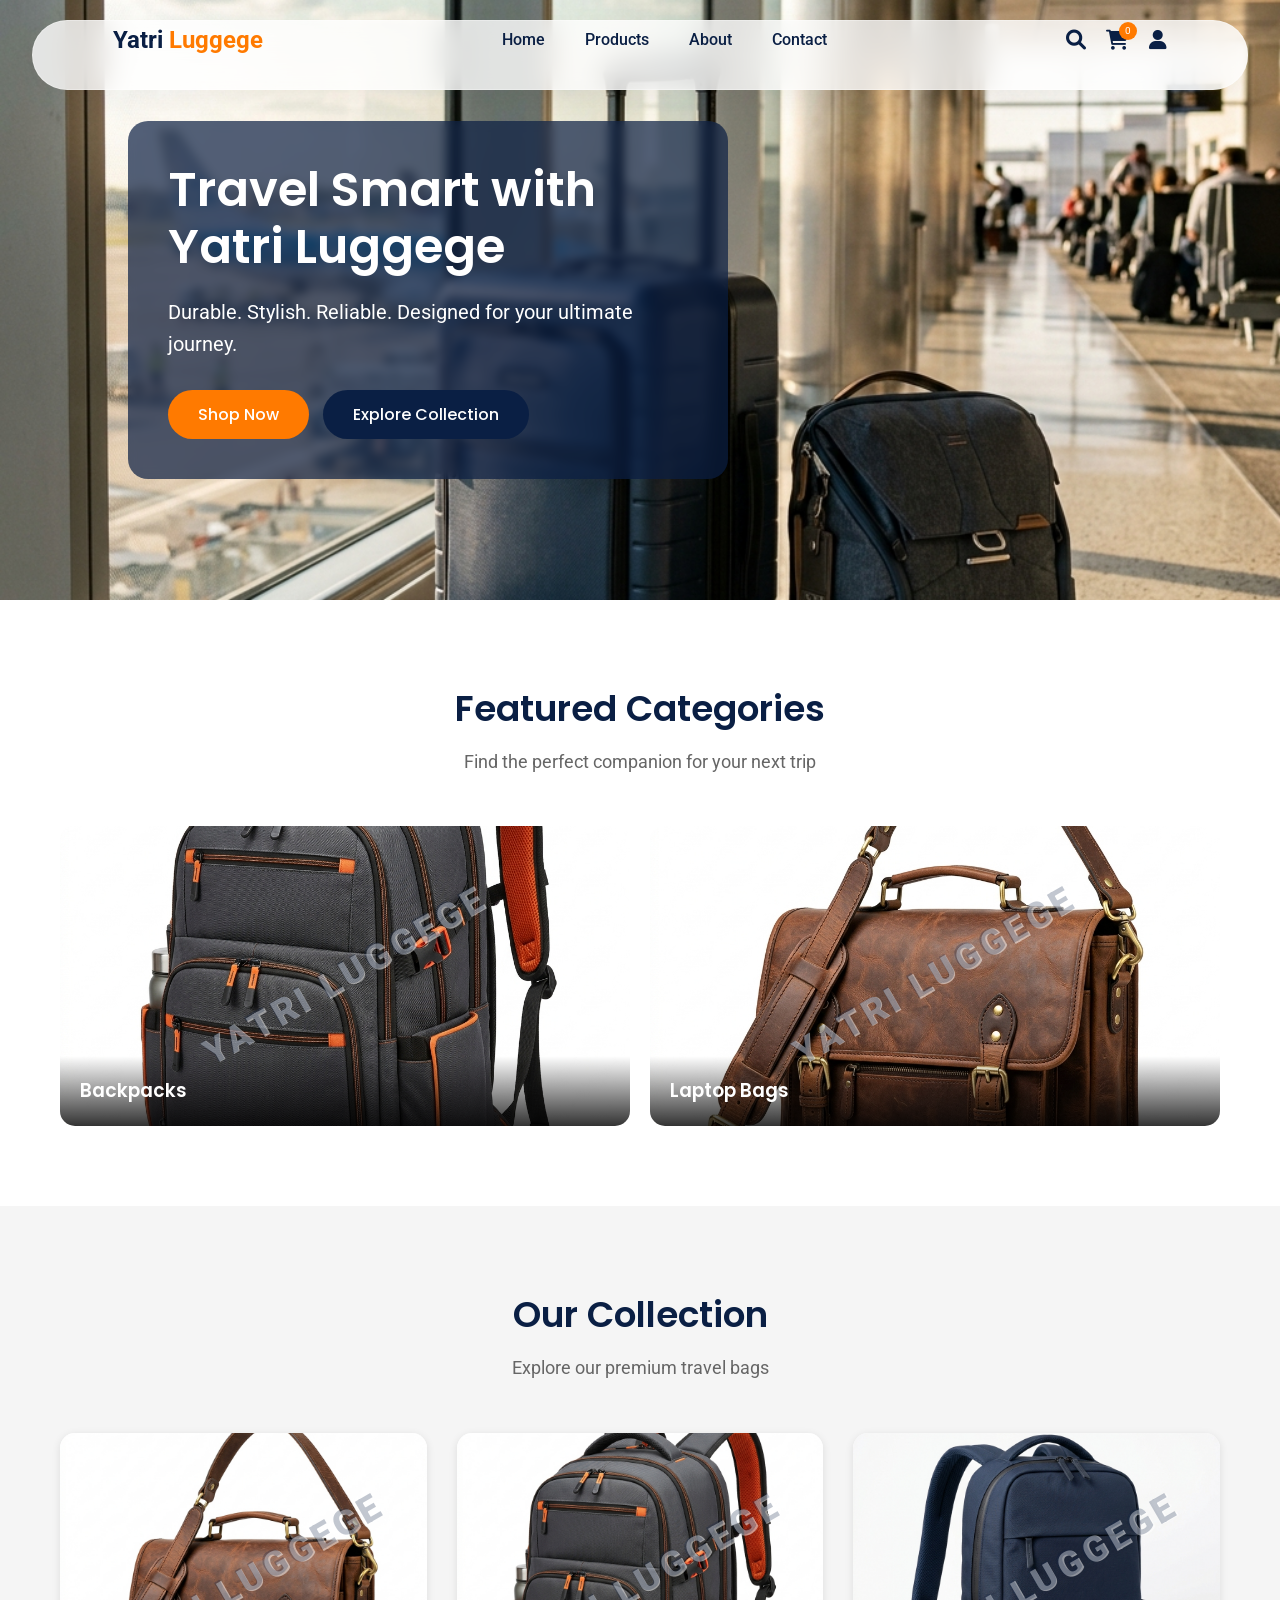
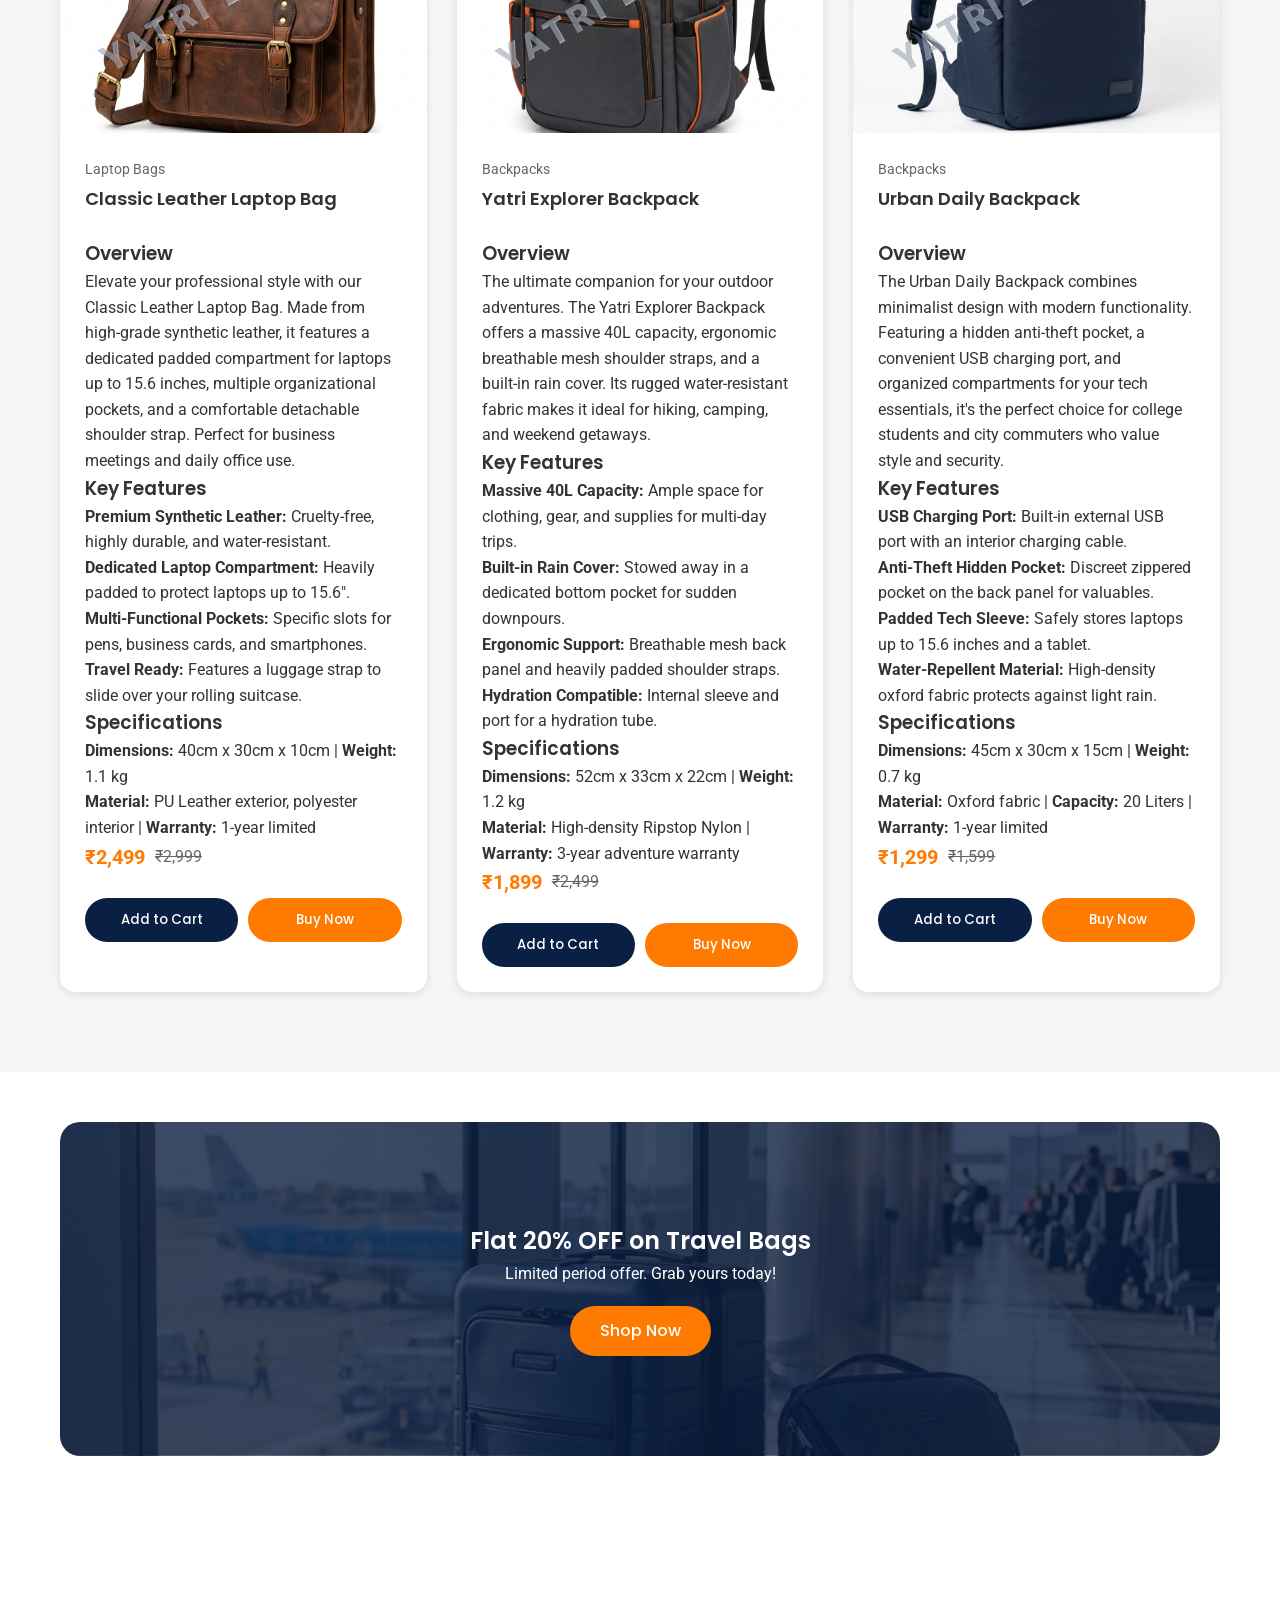
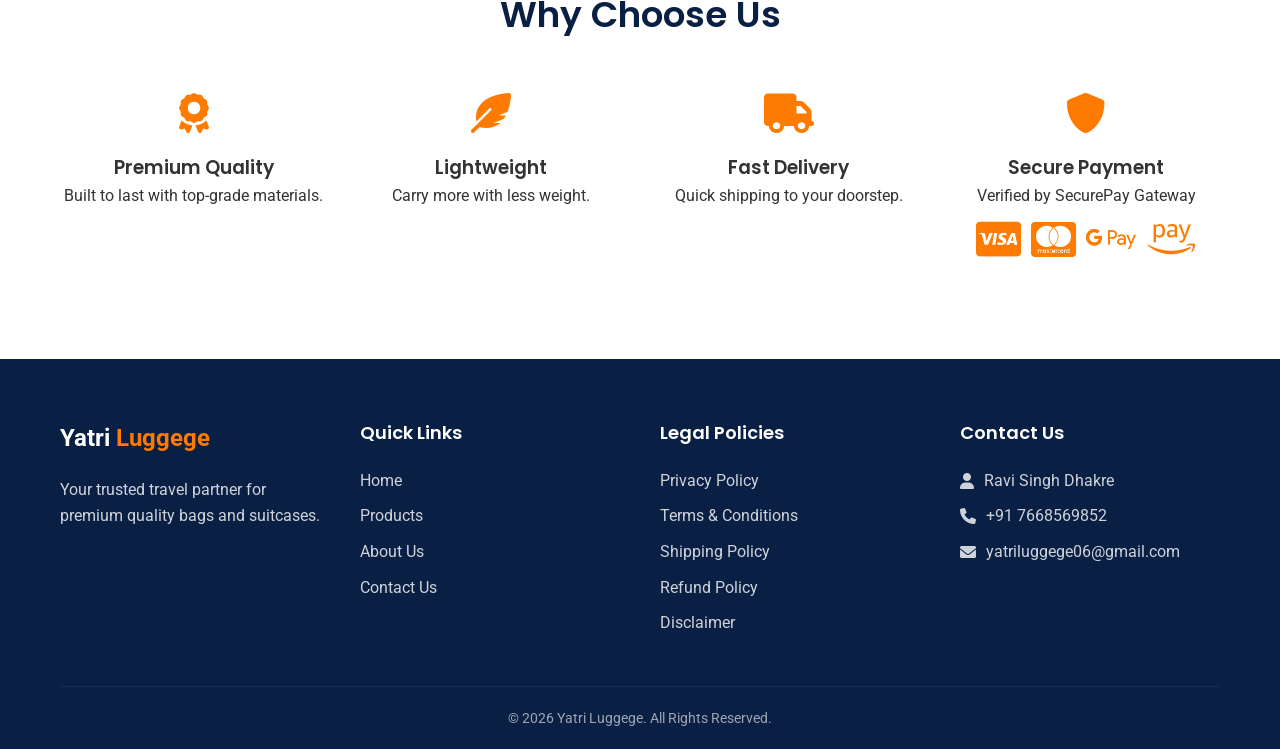
==== commit 10e6f406: "Integrated PhonePe gateway with direct 'Buy Now' buttons across all products" ====
--- a/index.html
+++ b/index.html
@@ -405,7 +405,10 @@
                             <span class="curr-price">${formatPrice(product.price)}</span>
                             <span class="old-price">${formatPrice(product.originalPrice)}</span>
                         </div>
-                        <button class="btn btn-primary add-to-cart-btn" onclick="addToCart(${product.id}, 1)">Add to Cart</button>
+                        <div style="display: flex; gap: 10px; width: 100%;">
+                            <button class="btn btn-primary" style="flex: 1;" onclick="addToCart(${product.id}, 1)">Add to Cart</button>
+                            <button class="btn btn-secondary" style="flex: 1;" onclick="buyNow(${product.id}, 1)">Buy Now</button>
+                        </div>
                     </div>
                 `;
                 trendingContainer.appendChild(card);
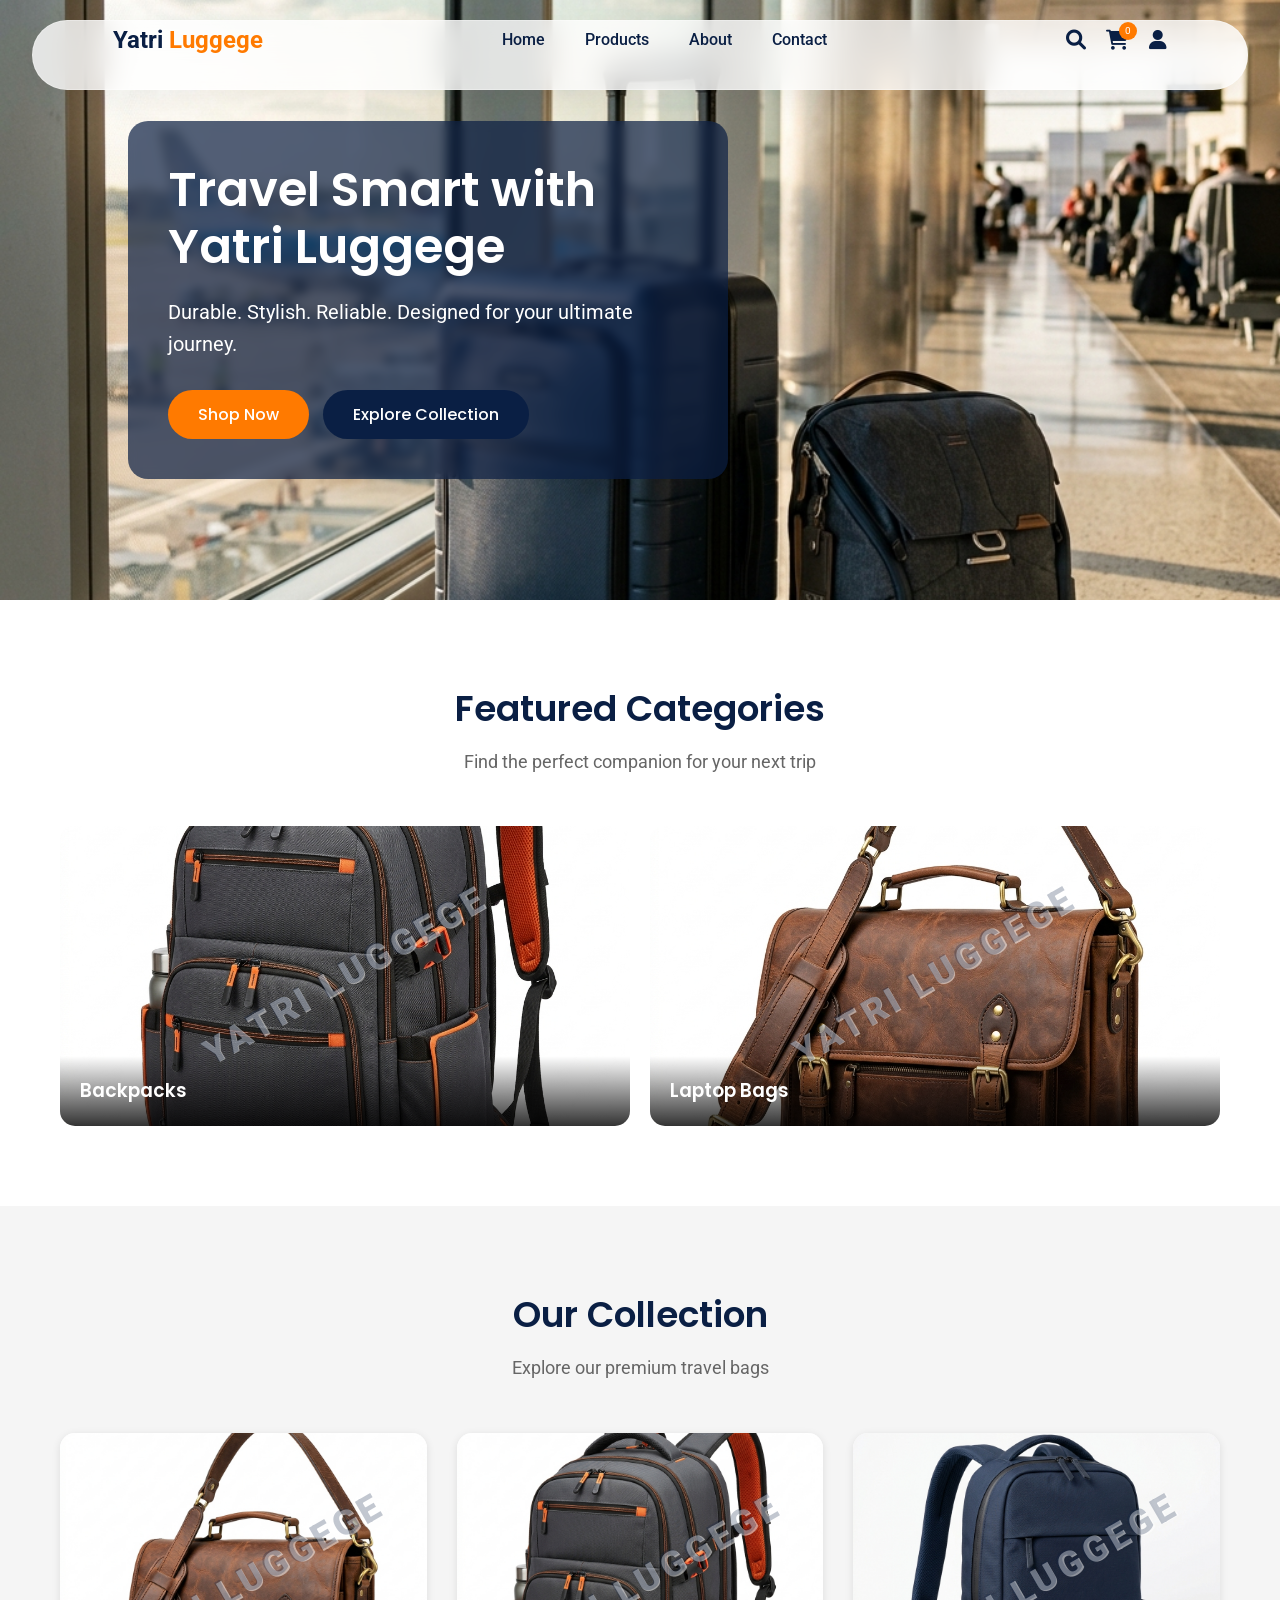
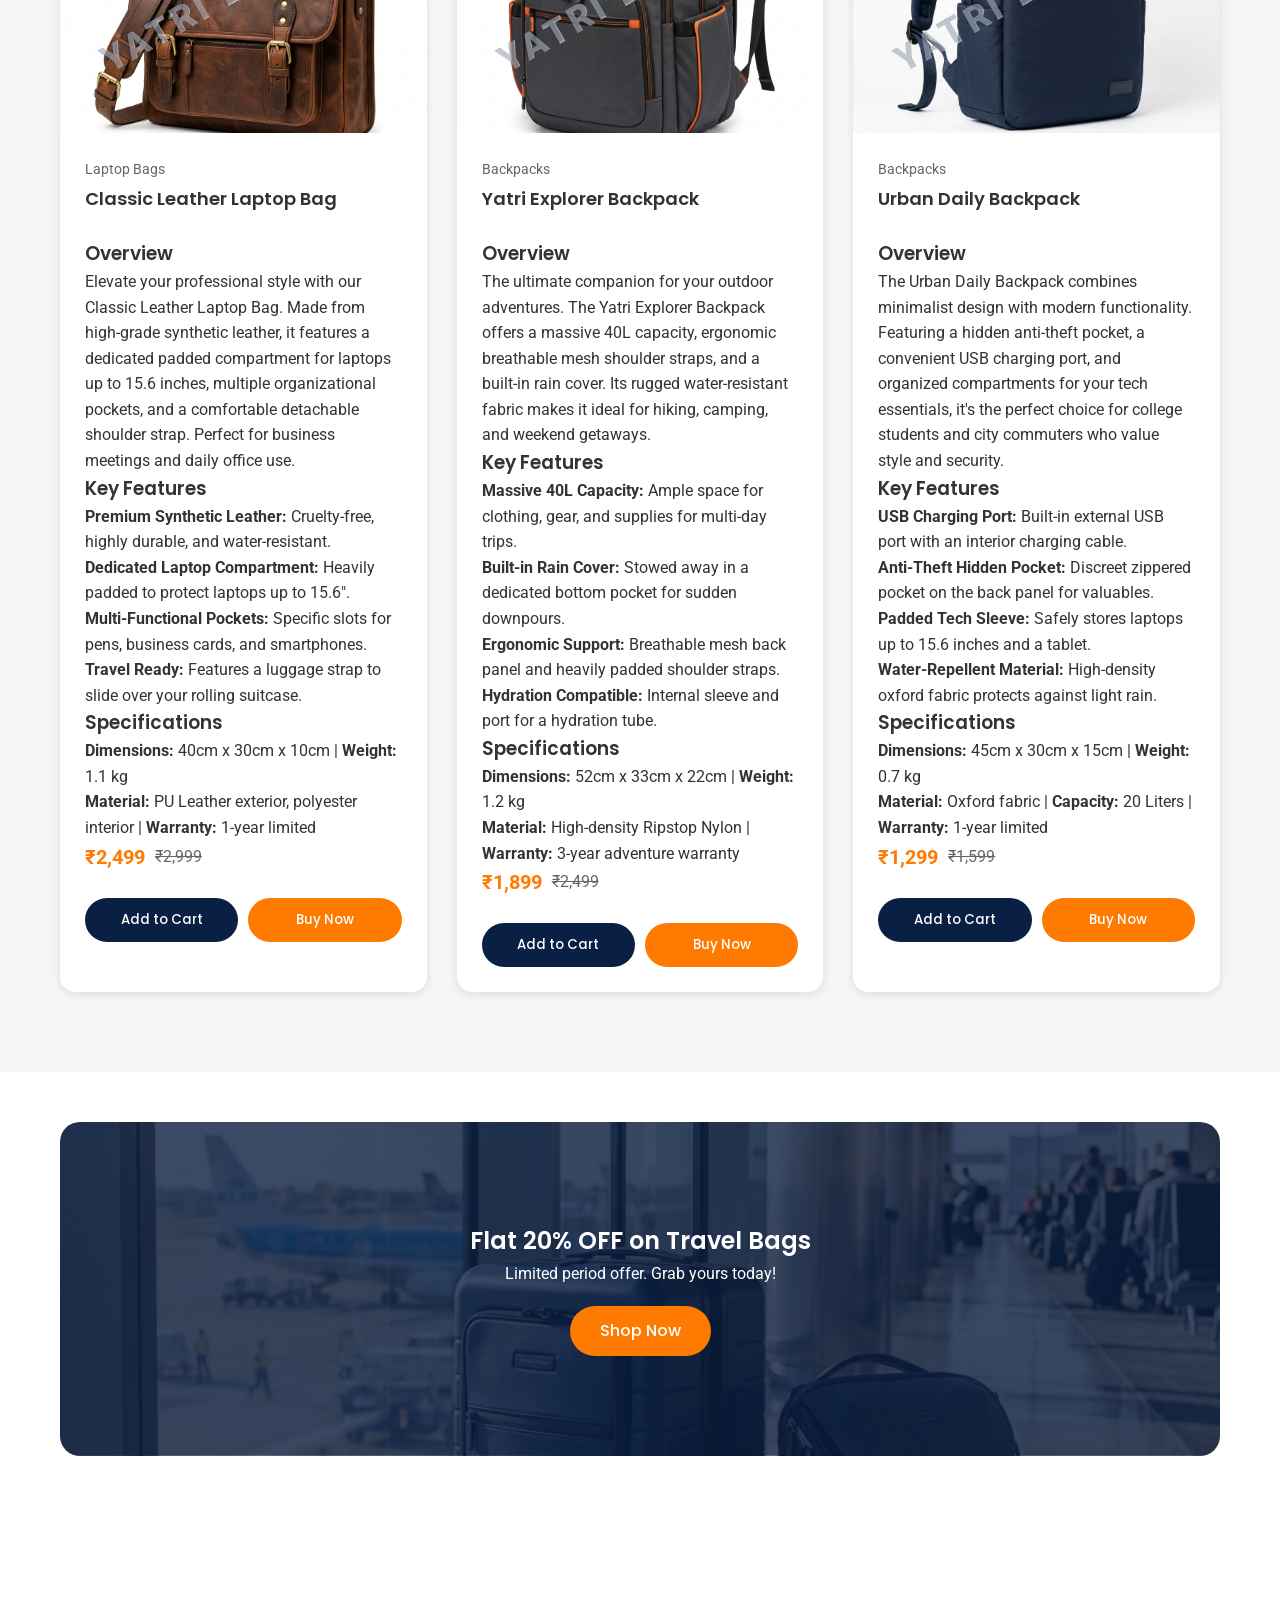
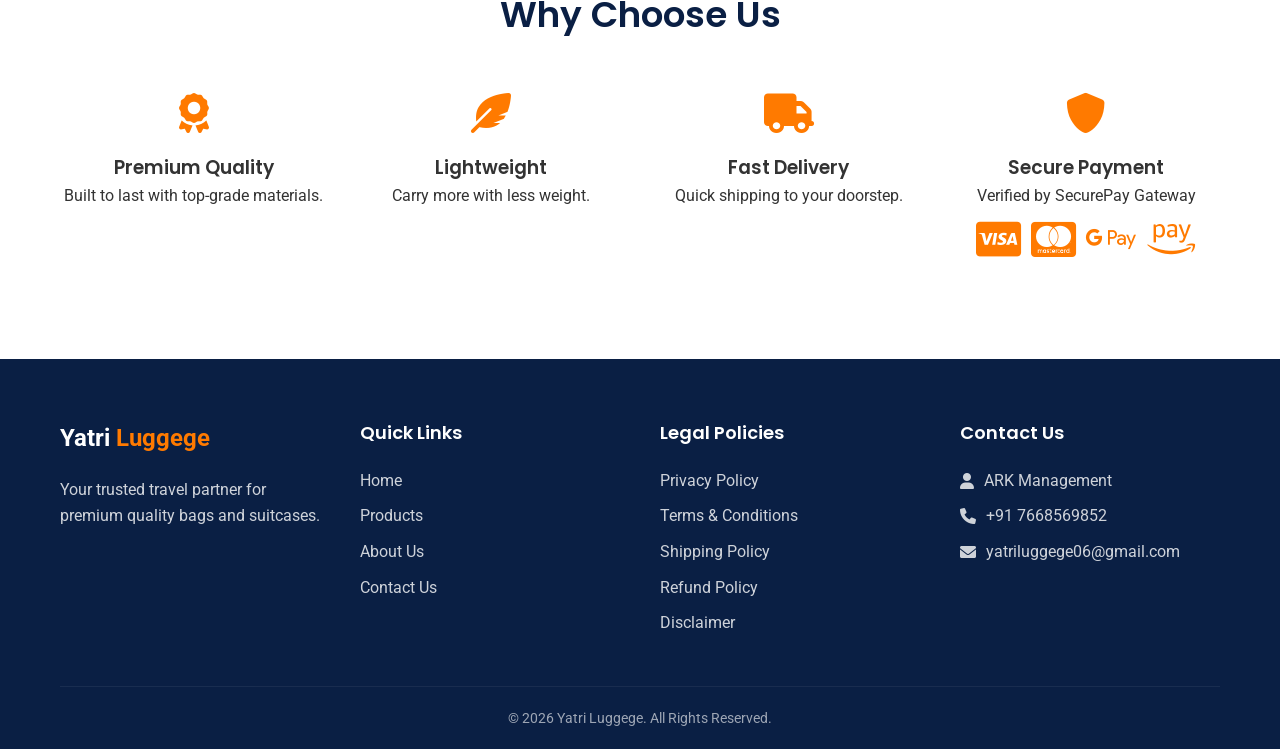
==== commit 68f83eea: "Update owner name to ARK Management" ====
--- a/index.html
+++ b/index.html
@@ -372,7 +372,7 @@
                 </div>
                 <div class="footer-contact">
                     <h4>Contact Us</h4>
-                    <p><i class="fas fa-user"></i> Ravi Singh Dhakre</p>
+                    <p><i class="fas fa-user"></i> ARK Management</p>
                     <p><i class="fas fa-phone"></i> +91 7668569852</p>
                     <p><i class="fas fa-envelope"></i> yatriluggege06@gmail.com</p>
                 </div>
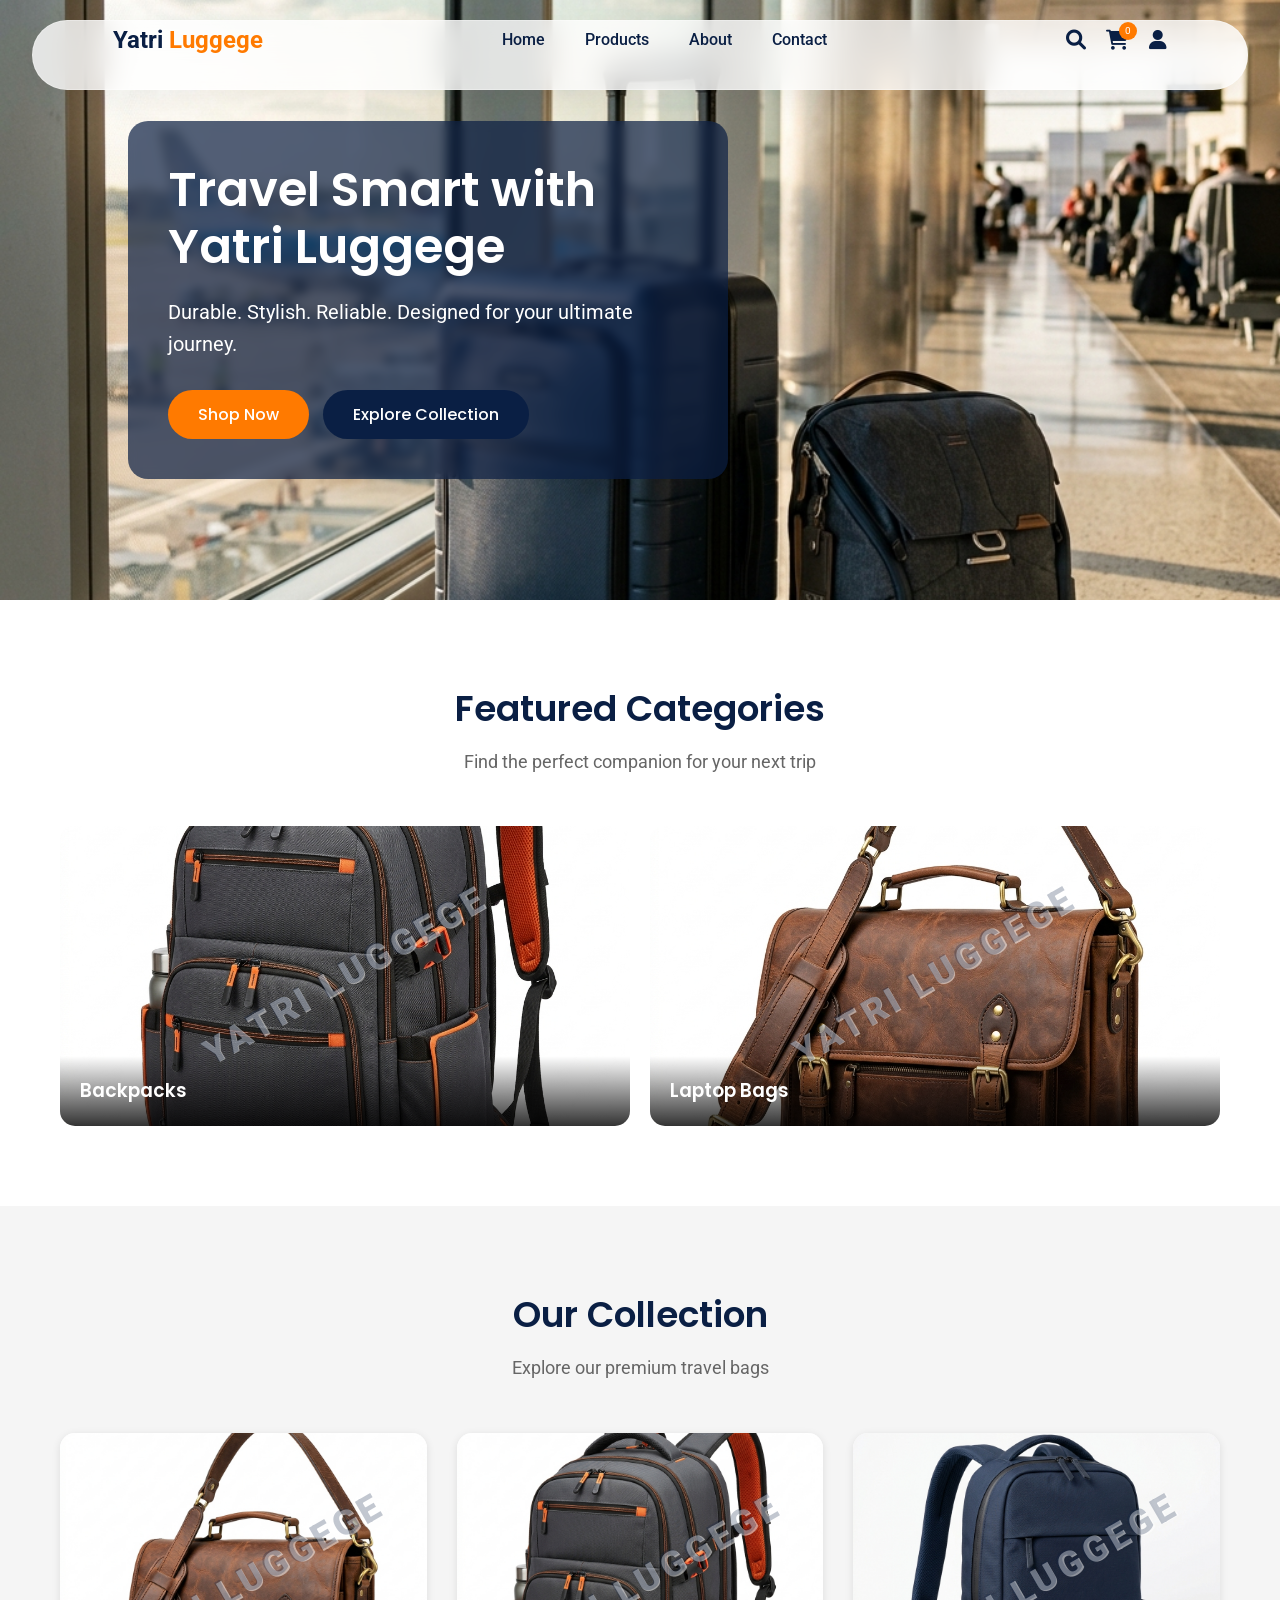
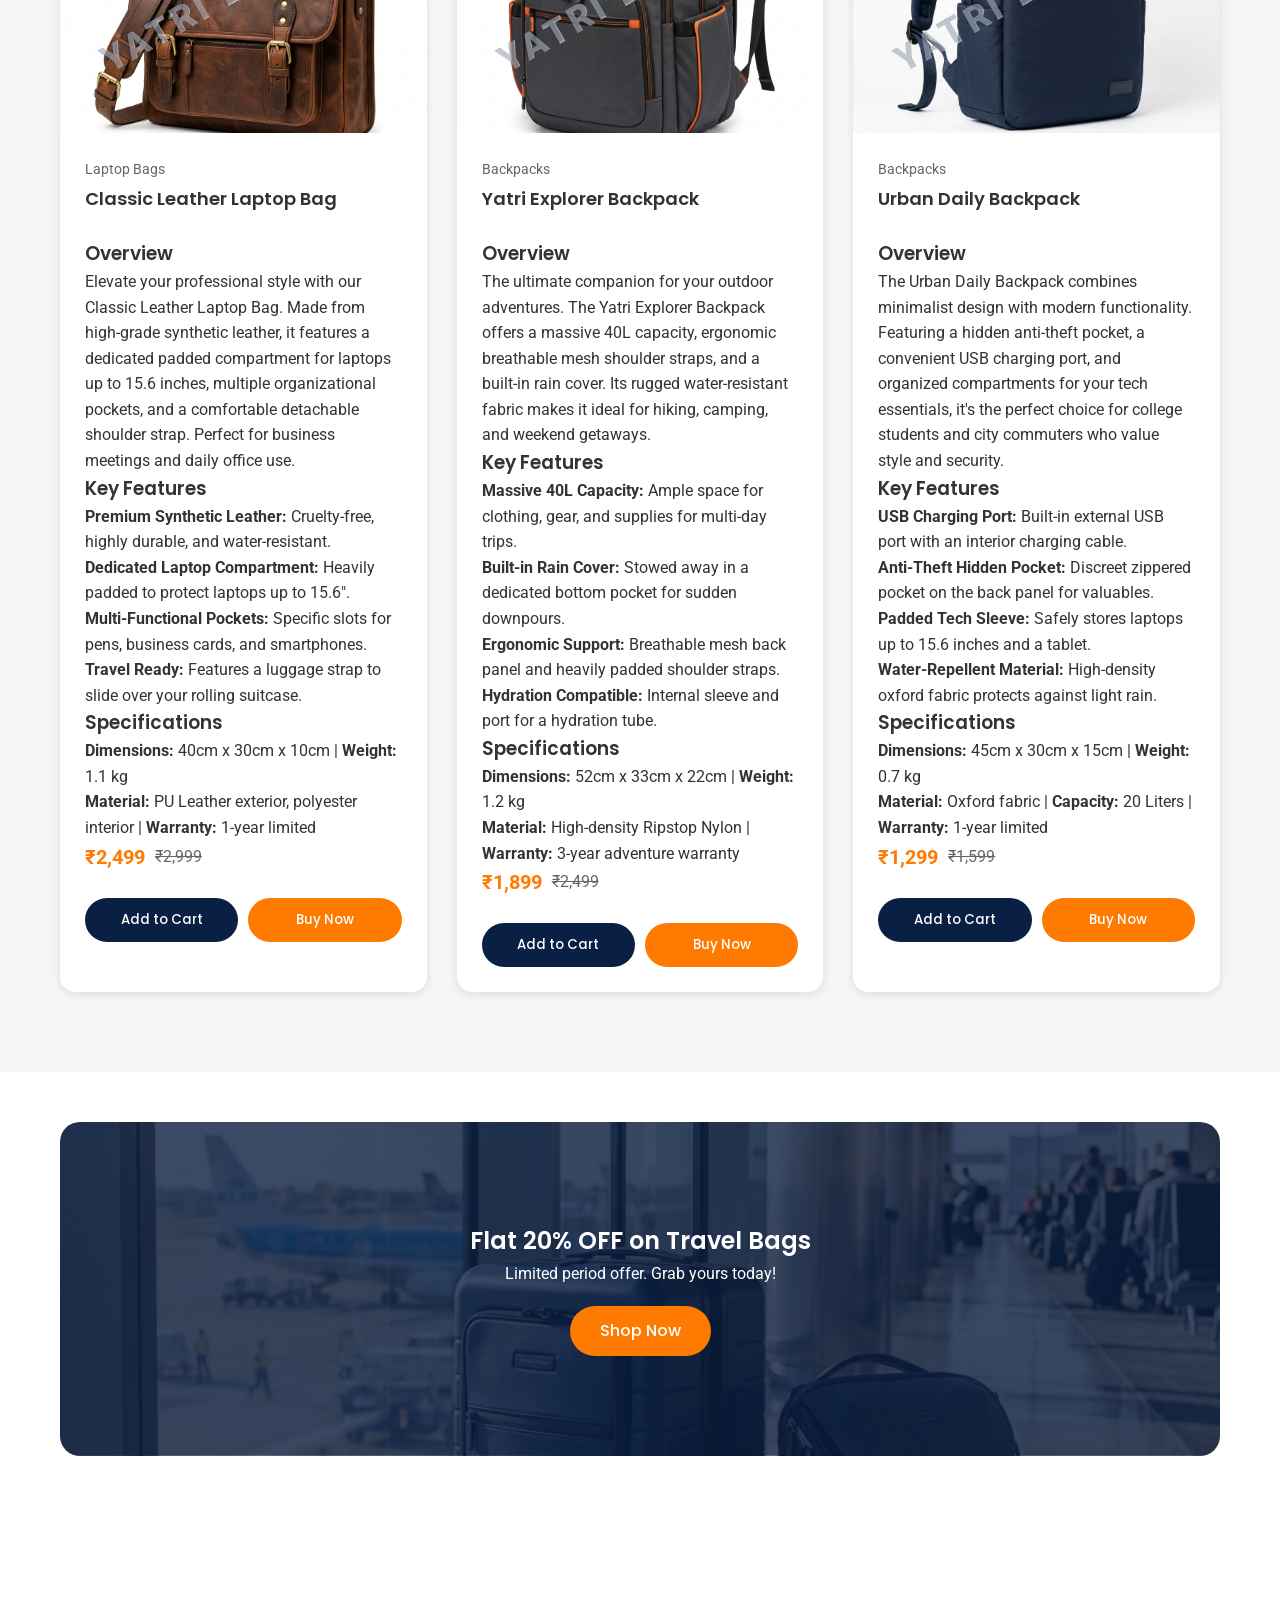
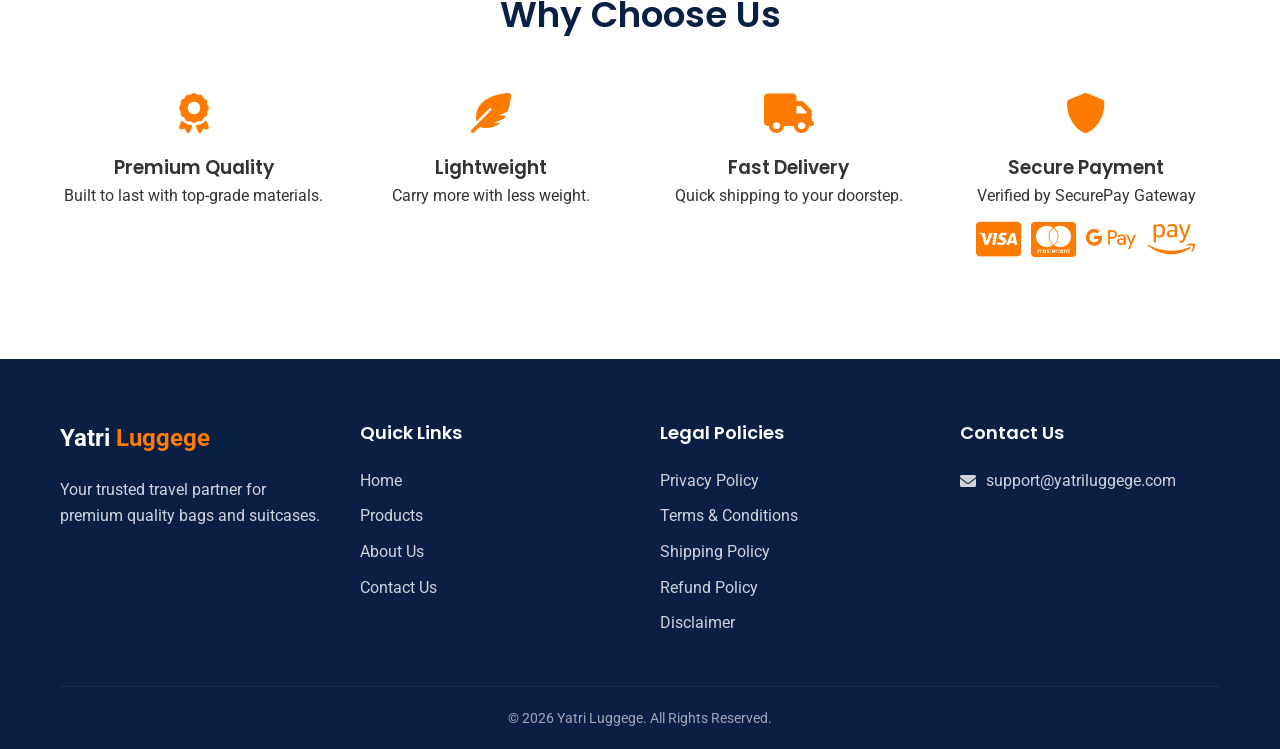
==== commit 6a299890: "feat: Remove proprietor and personal contact details from website and policies" ====
--- a/index.html
+++ b/index.html
@@ -225,6 +225,23 @@
             margin-bottom: 20px;
         }
     </style>
+    <!-- Meta Pixel Code -->
+    <script>
+    !function(f,b,e,v,n,t,s)
+    {if(f.fbq)return;n=f.fbq=function(){n.callMethod?
+    n.callMethod.apply(n,arguments):n.queue.push(arguments)};
+    if(!f._fbq)f._fbq=n;n.push=n;n.loaded=!0;n.version='2.0';
+    n.queue=[];t=b.createElement(e);t.async=!0;
+    t.src=v;s=b.getElementsByTagName(e)[0];
+    s.parentNode.insertBefore(t,s)}(window, document,'script',
+    'https://connect.facebook.net/en_US/fbevents.js');
+    fbq('init', '947390424330740');
+    fbq('track', 'PageView');
+    </script>
+    <noscript><img height="1" width="1" style="display:none"
+    src="https://www.facebook.com/tr?id=947390424330740&ev=PageView&noscript=1"
+    /></noscript>
+    <!-- End Meta Pixel Code -->
 </head>
 <body>
 
@@ -372,9 +389,7 @@
                 </div>
                 <div class="footer-contact">
                     <h4>Contact Us</h4>
-                    <p><i class="fas fa-user"></i> ARK Management</p>
-                    <p><i class="fas fa-phone"></i> +91 7668569852</p>
-                    <p><i class="fas fa-envelope"></i> yatriluggege06@gmail.com</p>
+                    <p><i class="fas fa-envelope"></i> support@yatriluggege.com</p>
                 </div>
             </div>
             <div class="footer-bottom">
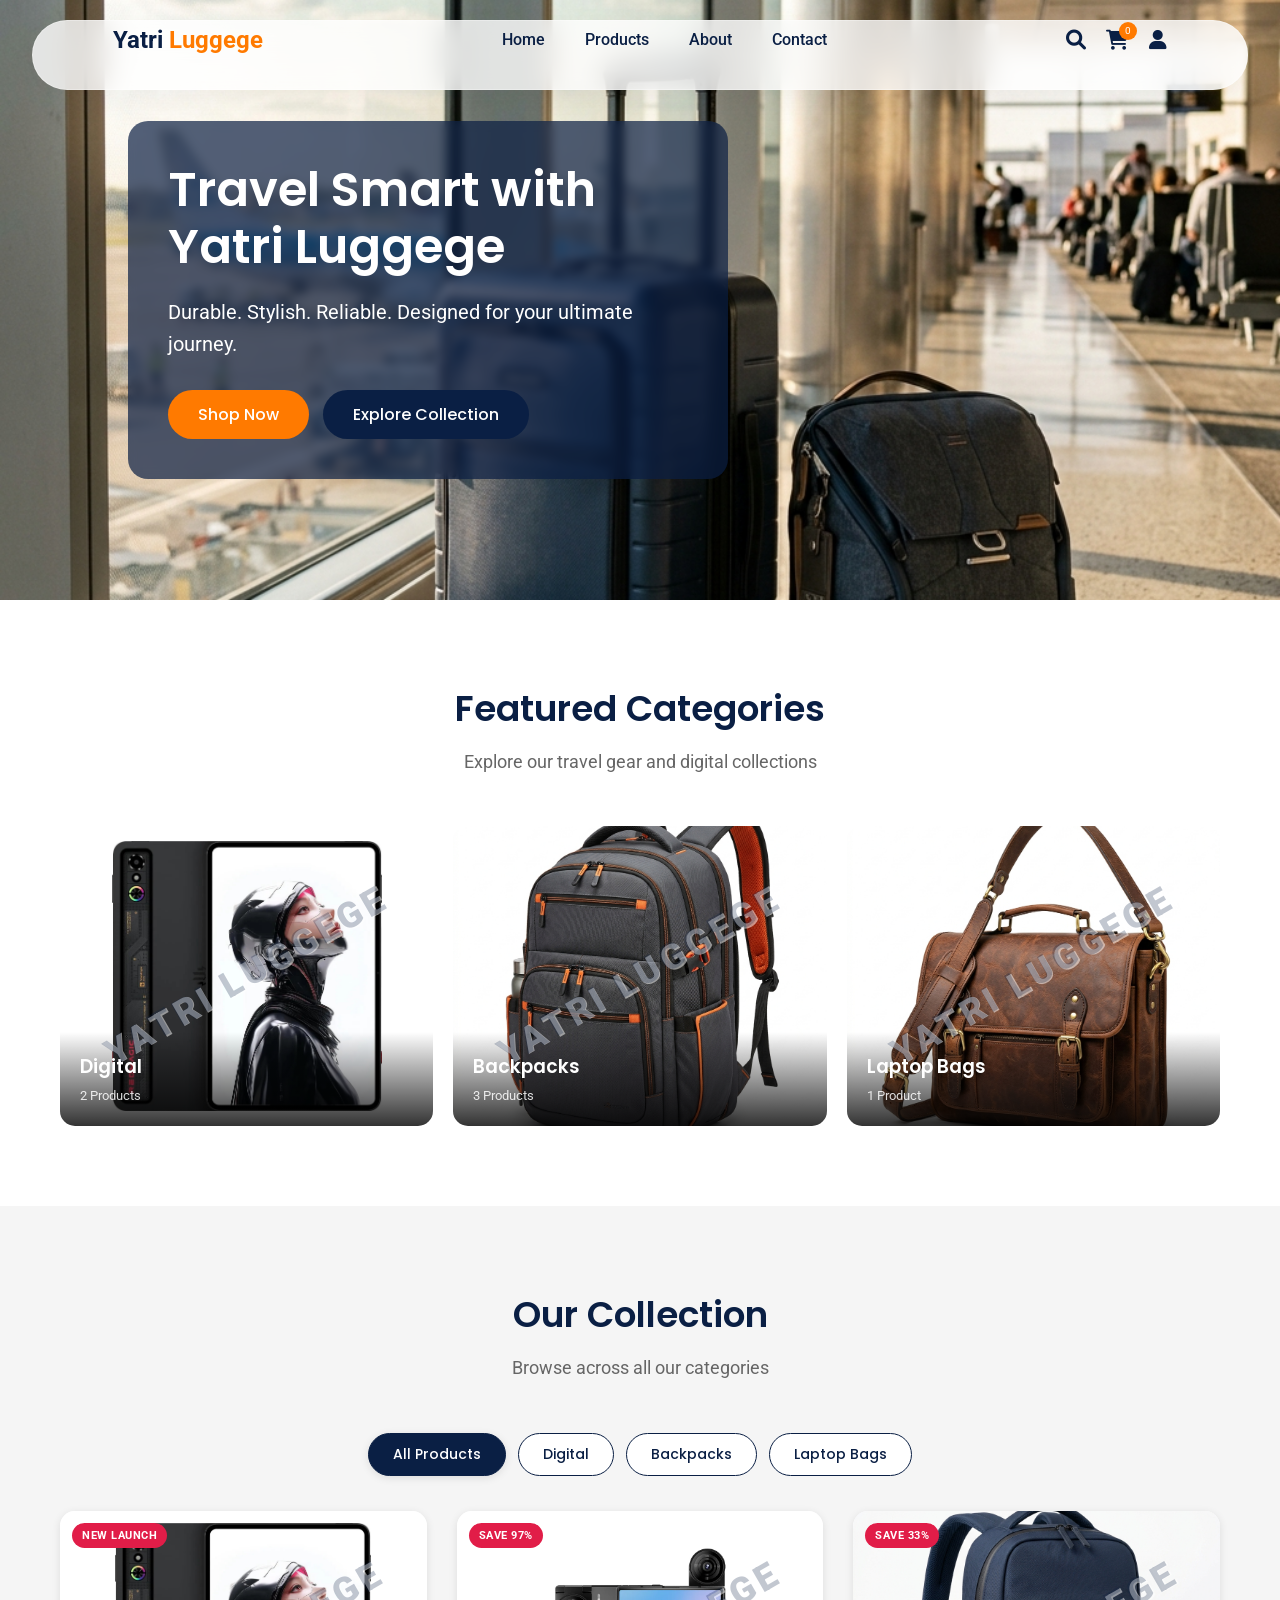
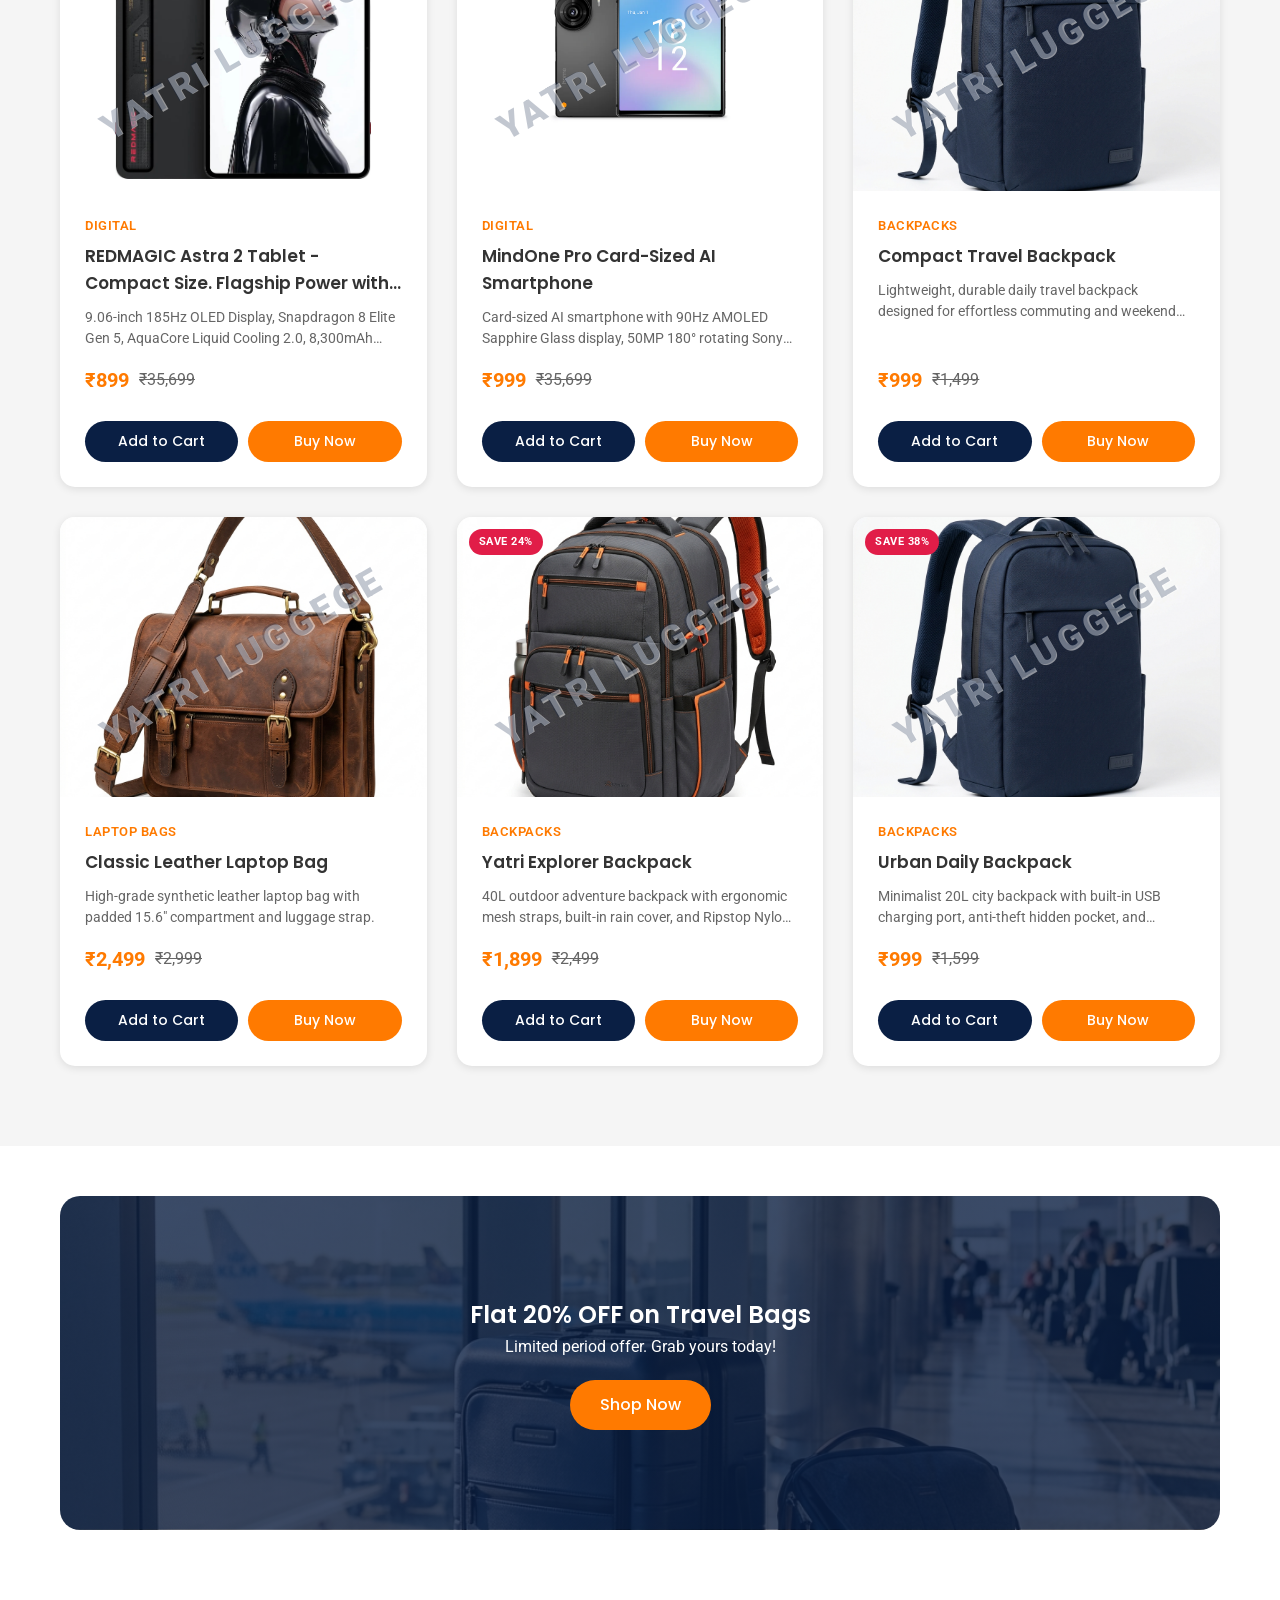
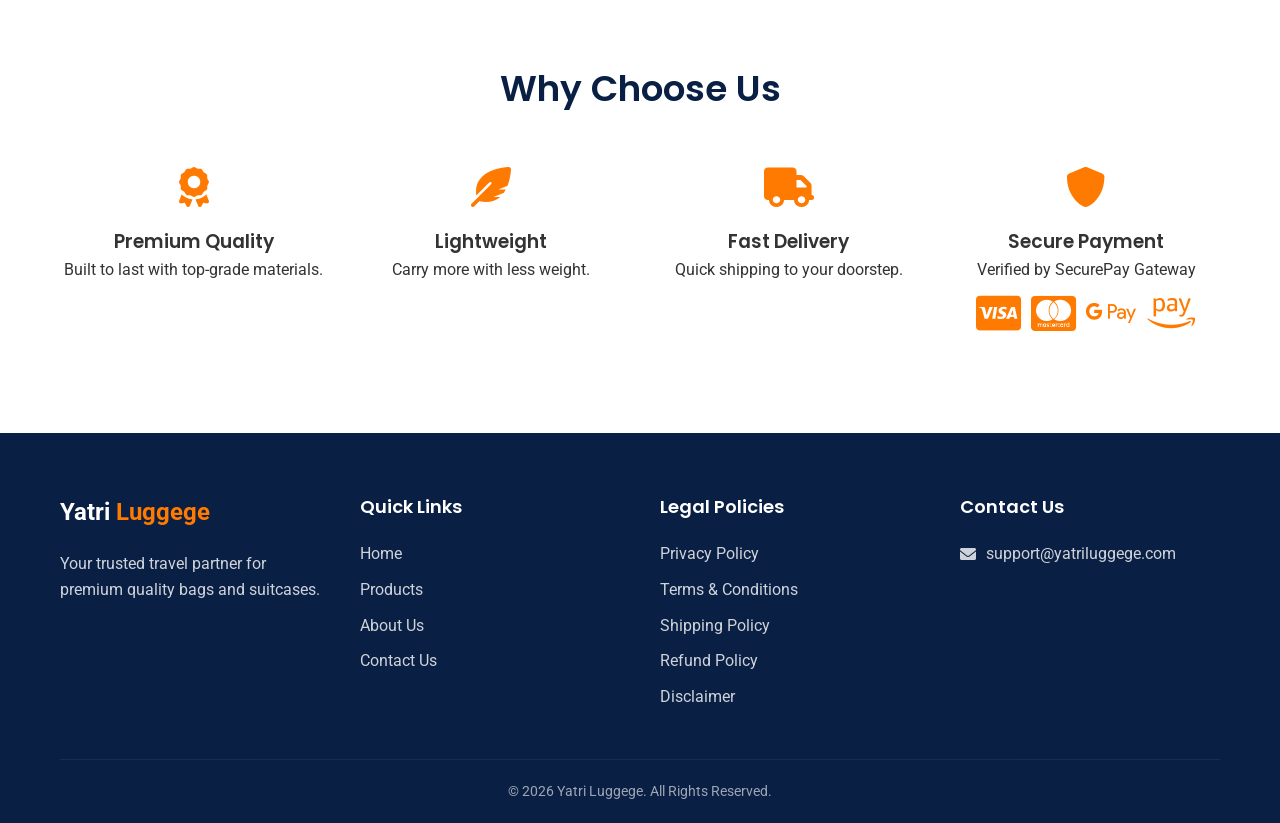
==== commit a02ddb3e: "Add Digital category products, dynamic multi-category support, and update 1rs products to 999" ====
--- a/index.html
+++ b/index.html
@@ -112,6 +112,54 @@
             background: linear-gradient(transparent, rgba(0,0,0,0.8));
             color: white;
         }
+        .category-overlay p {
+            font-size: 13px;
+            opacity: 0.85;
+            margin-top: 4px;
+        }
+
+        /* Home Category Filter Tabs */
+        .home-category-tabs {
+            display: flex;
+            flex-wrap: wrap;
+            justify-content: center;
+            gap: 12px;
+            margin-bottom: 35px;
+        }
+        .home-tab-btn {
+            padding: 10px 24px;
+            border-radius: 50px;
+            border: 1.5px solid var(--primary-color);
+            background: var(--white);
+            color: var(--primary-color);
+            font-family: var(--heading-font);
+            font-size: 14px;
+            font-weight: 500;
+            cursor: pointer;
+            transition: var(--transition);
+        }
+        .home-tab-btn:hover,
+        .home-tab-btn.active {
+            background: var(--primary-color);
+            color: var(--white);
+            box-shadow: var(--shadow-sm);
+        }
+
+        /* Product Badge */
+        .product-badge {
+            position: absolute;
+            top: 12px;
+            left: 12px;
+            background: #e11d48;
+            color: #fff;
+            font-size: 11px;
+            font-weight: 700;
+            padding: 4px 10px;
+            border-radius: 20px;
+            z-index: 5;
+            letter-spacing: 0.5px;
+            text-transform: uppercase;
+        }
 
         /* Product Cards */
         .product-grid {
@@ -135,32 +183,55 @@
             box-shadow: var(--shadow-sm);
             transition: var(--transition);
             position: relative;
+            display: flex;
+            flex-direction: column;
         }
         .product-card:hover {
             transform: translateY(-10px);
             box-shadow: var(--shadow-lg);
         }
         .product-img {
-            height: 300px;
+            height: 280px;
             overflow: hidden;
+            background: #ffffff;
+            cursor: pointer;
         }
         .product-img img {
             width: 100%;
             height: 100%;
             object-fit: cover;
         }
+        .product-img.digital-img img {
+            object-fit: contain;
+            padding: 12px;
+            background: #ffffff;
+        }
         .product-info {
             padding: 25px;
+            display: flex;
+            flex-direction: column;
+            flex: 1;
         }
         .product-category {
-            font-size: 14px;
-            color: var(--text-light);
-            margin-bottom: 5px;
+            font-size: 13px;
+            color: var(--secondary-color);
+            font-weight: 600;
+            text-transform: uppercase;
+            letter-spacing: 0.5px;
+            margin-bottom: 6px;
         }
         .product-name {
-            font-size: 18px;
+            font-size: 17px;
             font-weight: 600;
             margin-bottom: 10px;
+            cursor: pointer;
+            display: -webkit-box;
+            -webkit-line-clamp: 2;
+            -webkit-box-orient: vertical;
+            overflow: hidden;
+        }
+        .product-name:hover {
+            color: var(--secondary-color);
         }
         .product-card-description {
             font-size: 14px;
@@ -285,21 +356,10 @@
         <div class="container">
             <div class="section-title">
                 <h2>Featured Categories</h2>
-                <p>Find the perfect companion for your next trip</p>
-            </div>
-            <div class="category-grid">
-                <div class="category-card" onclick="location.href='products.html?category=Backpacks'">
-                    <img src="assets/products/backpack-1.jpg" alt="Backpacks">
-                    <div class="category-overlay">
-                        <h3>Backpacks</h3>
-                    </div>
-                </div>
-                <div class="category-card" onclick="location.href='products.html?category=Laptop Bags'">
-                    <img src="assets/products/laptop-1.jpg" alt="Laptop Bags">
-                    <div class="category-overlay">
-                        <h3>Laptop Bags</h3>
-                    </div>
-                </div>
+                <p>Explore our travel gear and digital collections</p>
+            </div>
+            <div class="category-grid" id="featured-categories">
+                <!-- Categories loaded dynamically via JS -->
             </div>
         </div>
     </section>
@@ -308,7 +368,10 @@
         <div class="container">
             <div class="section-title">
                 <h2>Our Collection</h2>
-                <p>Explore our premium travel bags</p>
+                <p>Browse across all our categories</p>
+            </div>
+            <div class="home-category-tabs" id="home-category-tabs">
+                <!-- Category tabs loaded dynamically via JS -->
             </div>
             <div class="product-grid" id="trending-products">
                 <!-- Products loaded via JS -->
@@ -402,32 +465,92 @@
     <script src="js/main.js"></script>
     <script>
         document.addEventListener('DOMContentLoaded', () => {
+            const categoriesGrid = document.getElementById('featured-categories');
+            const categoryTabsContainer = document.getElementById('home-category-tabs');
             const trendingContainer = document.getElementById('trending-products');
-            const trendingProducts = getProducts().slice(0, 8); // Show up to 8 products on homepage
-
-            trendingProducts.forEach(product => {
-                const card = document.createElement('div');
-                card.className = 'product-card';
-                card.innerHTML = `
-                    <div class="product-img">
-                        <img src="${product.image}" alt="${product.name}" onclick="location.href='product-detail.html?id=${product.id}'">
-                    </div>
-                    <div class="product-info">
-                        <div class="product-category">${product.category}</div>
-                        <h3 class="product-name">${product.name}</h3>
-                        <p class="product-card-description">${product.description}</p>
-                        <div class="product-price">
-                            <span class="curr-price">${formatPrice(product.price)}</span>
-                            <span class="old-price">${formatPrice(product.originalPrice)}</span>
-                        </div>
-                        <div style="display: flex; gap: 10px; width: 100%;">
-                            <button class="btn btn-primary" style="flex: 1;" onclick="addToCart(${product.id}, 1)">Add to Cart</button>
-                            <button class="btn btn-secondary" style="flex: 1;" onclick="buyNow(${product.id}, 1)">Buy Now</button>
+            const categories = getCategories();
+            let activeHomeCategory = 'All';
+
+            // 1. Render Featured Categories dynamically
+            if (categoriesGrid) {
+                categoriesGrid.innerHTML = categories.map(cat => `
+                    <div class="category-card" onclick="location.href='products.html?category=${encodeURIComponent(cat.name)}'">
+                        <img src="${cat.image}" alt="${cat.name}" style="${cat.name === 'Digital' ? 'object-fit: contain; background: #fff; padding: 15px;' : ''}">
+                        <div class="category-overlay">
+                            <h3>${cat.name}</h3>
+                            <p>${cat.count} ${cat.count === 1 ? 'Product' : 'Products'}</p>
                         </div>
                     </div>
-                `;
-                trendingContainer.appendChild(card);
-            });
+                `).join('');
+            }
+
+            // 2. Render Category Tabs dynamically on Home Page
+            function renderHomeTabs() {
+                if (!categoryTabsContainer) return;
+                const tabNames = ['All', ...categories.map(c => c.name)];
+                categoryTabsContainer.innerHTML = tabNames.map(name => `
+                    <button class="home-tab-btn ${activeHomeCategory === name ? 'active' : ''}" data-category="${name}">
+                        ${name === 'All' ? 'All Products' : name}
+                    </button>
+                `).join('');
+
+                categoryTabsContainer.querySelectorAll('.home-tab-btn').forEach(btn => {
+                    btn.addEventListener('click', () => {
+                        activeHomeCategory = btn.getAttribute('data-category');
+                        renderHomeTabs();
+                        renderHomeProducts();
+                    });
+                });
+            }
+
+            // 3. Render Products for active category
+            function renderHomeProducts() {
+                if (!trendingContainer) return;
+                let products = getProducts();
+                if (activeHomeCategory !== 'All') {
+                    products = products.filter(p => p.category === activeHomeCategory);
+                }
+
+                trendingContainer.innerHTML = '';
+                if (products.length === 0) {
+                    trendingContainer.innerHTML = '<p style="grid-column: 1/-1; text-align: center; padding: 30px; color: var(--text-light);">No products found in this category.</p>';
+                    return;
+                }
+
+                products.forEach(product => {
+                    const card = document.createElement('div');
+                    card.className = 'product-card';
+                    const discountPct = product.originalPrice > product.price
+                        ? Math.round(((product.originalPrice - product.price) / product.originalPrice) * 100)
+                        : 0;
+                    const badgeLabel = product.badge || (discountPct >= 20 ? `Save ${discountPct}%` : '');
+                    const isDigital = product.category === 'Digital';
+
+                    card.innerHTML = `
+                        ${badgeLabel ? `<span class="product-badge">${badgeLabel}</span>` : ''}
+                        <div class="product-img ${isDigital ? 'digital-img' : ''}" onclick="location.href='product-detail.html?id=${product.id}'">
+                            <img src="${product.image}" alt="${product.name}">
+                        </div>
+                        <div class="product-info">
+                            <div class="product-category">${product.category}</div>
+                            <h3 class="product-name" onclick="location.href='product-detail.html?id=${product.id}'">${product.name}</h3>
+                            <p class="product-card-description">${getCardSummary(product)}</p>
+                            <div class="product-price" style="margin-top: auto;">
+                                <span class="curr-price">${formatPrice(product.price)}</span>
+                                ${product.originalPrice ? `<span class="old-price">${formatPrice(product.originalPrice)}</span>` : ''}
+                            </div>
+                            <div style="display: flex; gap: 10px; width: 100%;">
+                                <button class="btn btn-primary" style="flex: 1; padding: 10px 12px; font-size: 14px;" onclick="addToCart('${product.id}', 1)">Add to Cart</button>
+                                <button class="btn btn-secondary" style="flex: 1; padding: 10px 12px; font-size: 14px;" onclick="buyNow('${product.id}', 1)">Buy Now</button>
+                            </div>
+                        </div>
+                    `;
+                    trendingContainer.appendChild(card);
+                });
+            }
+
+            renderHomeTabs();
+            renderHomeProducts();
         });
     </script>
 </body>
